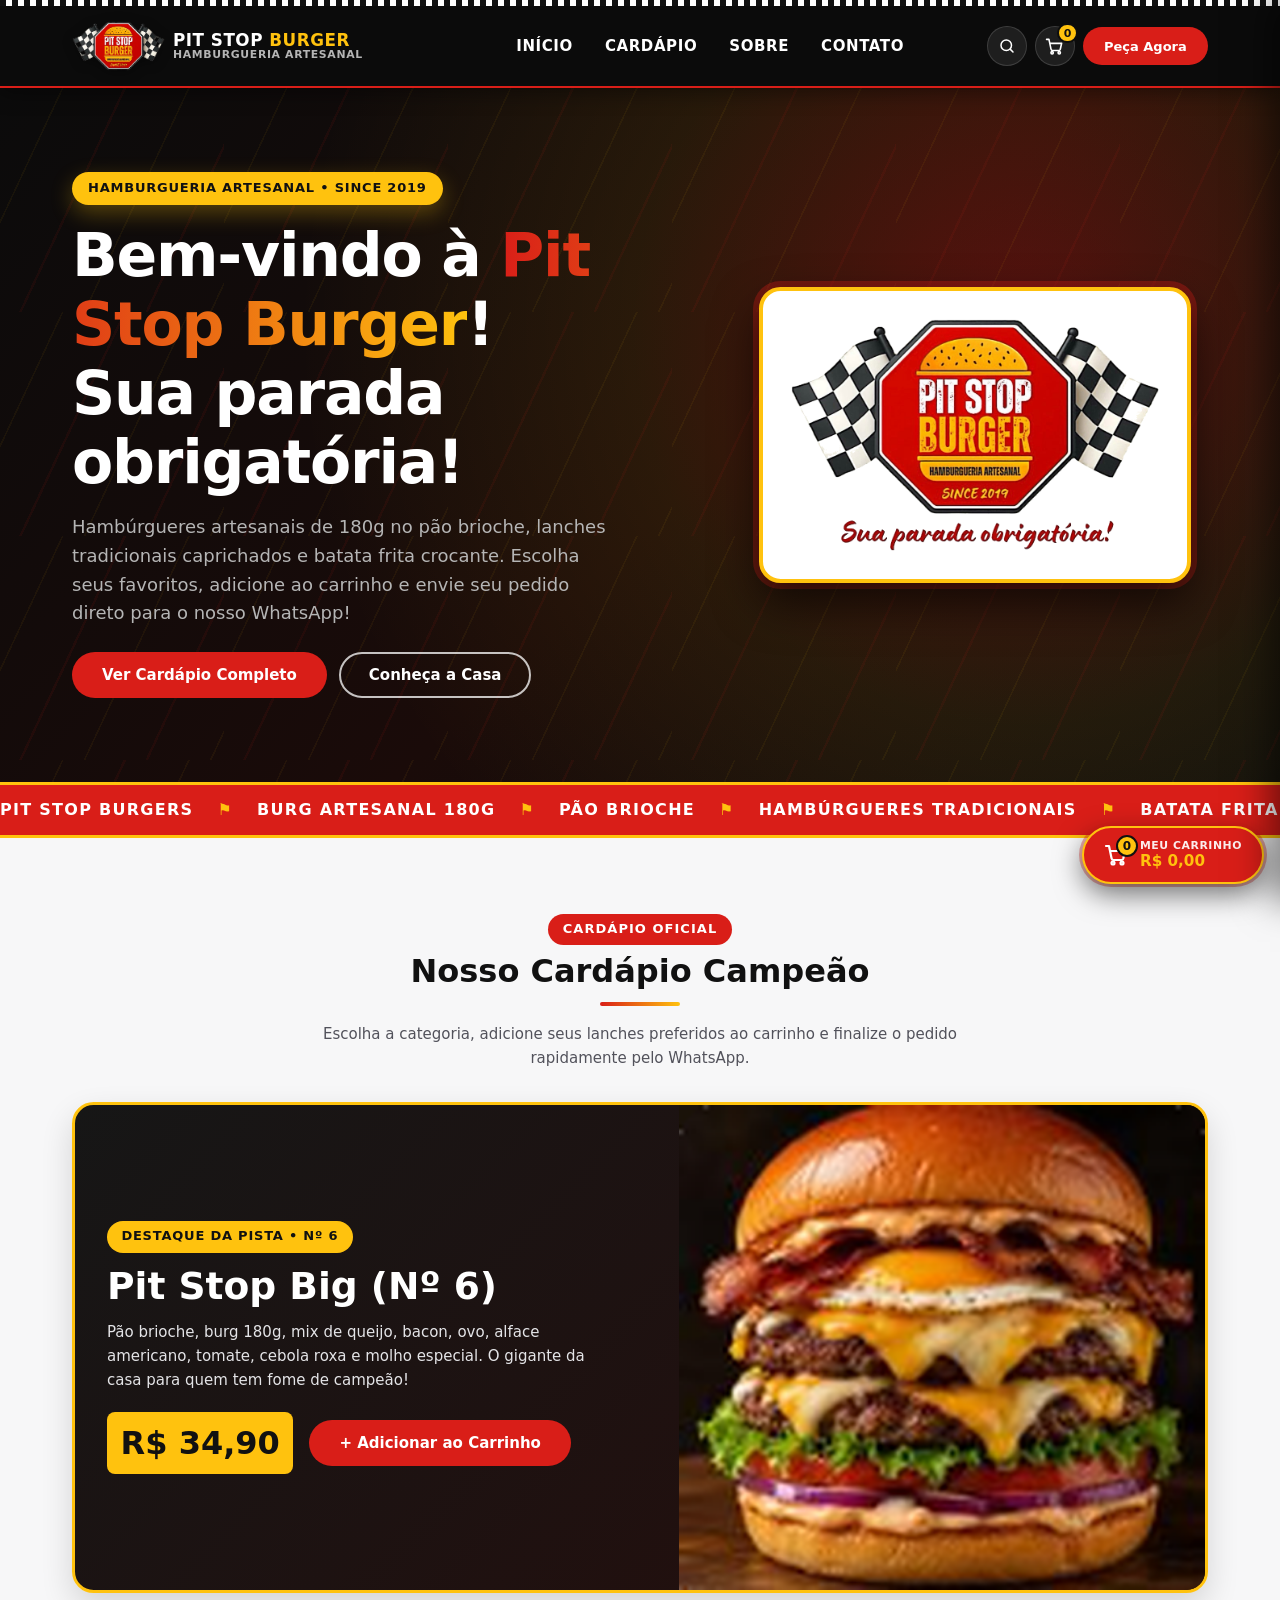
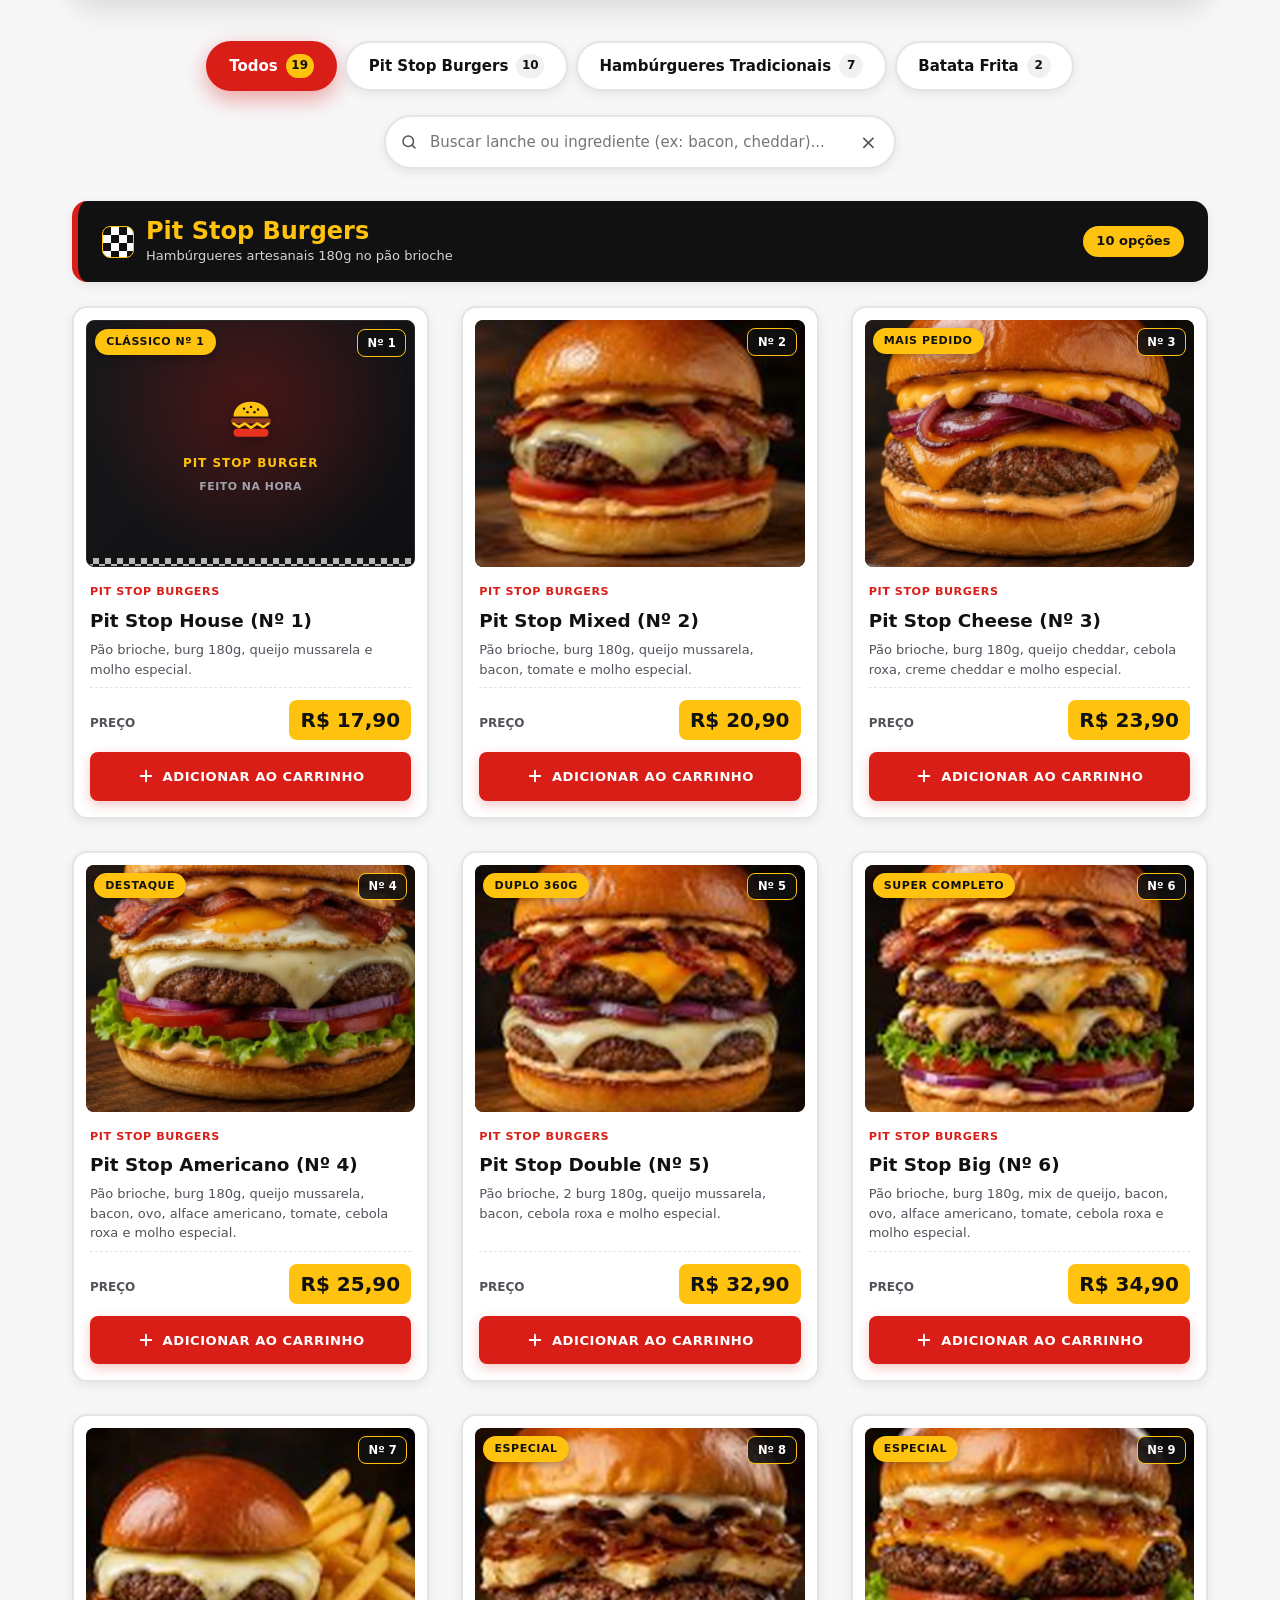
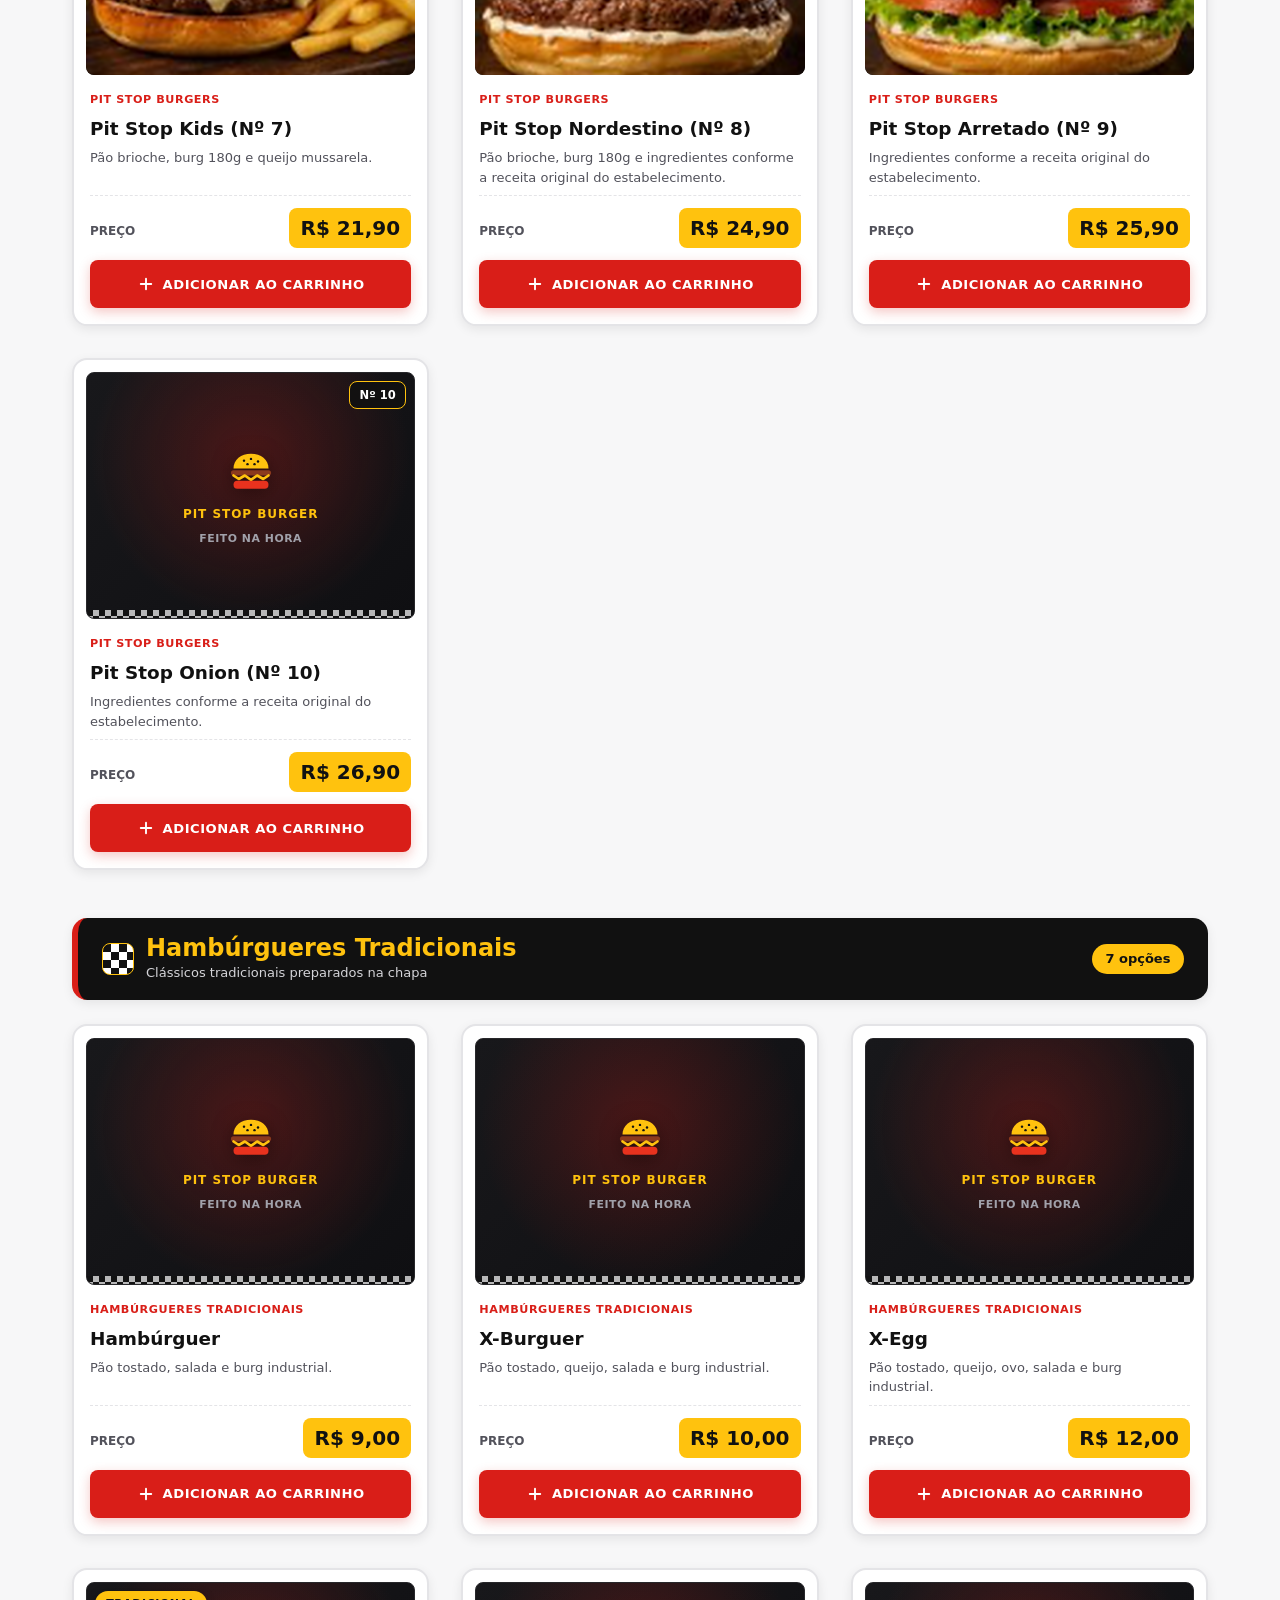
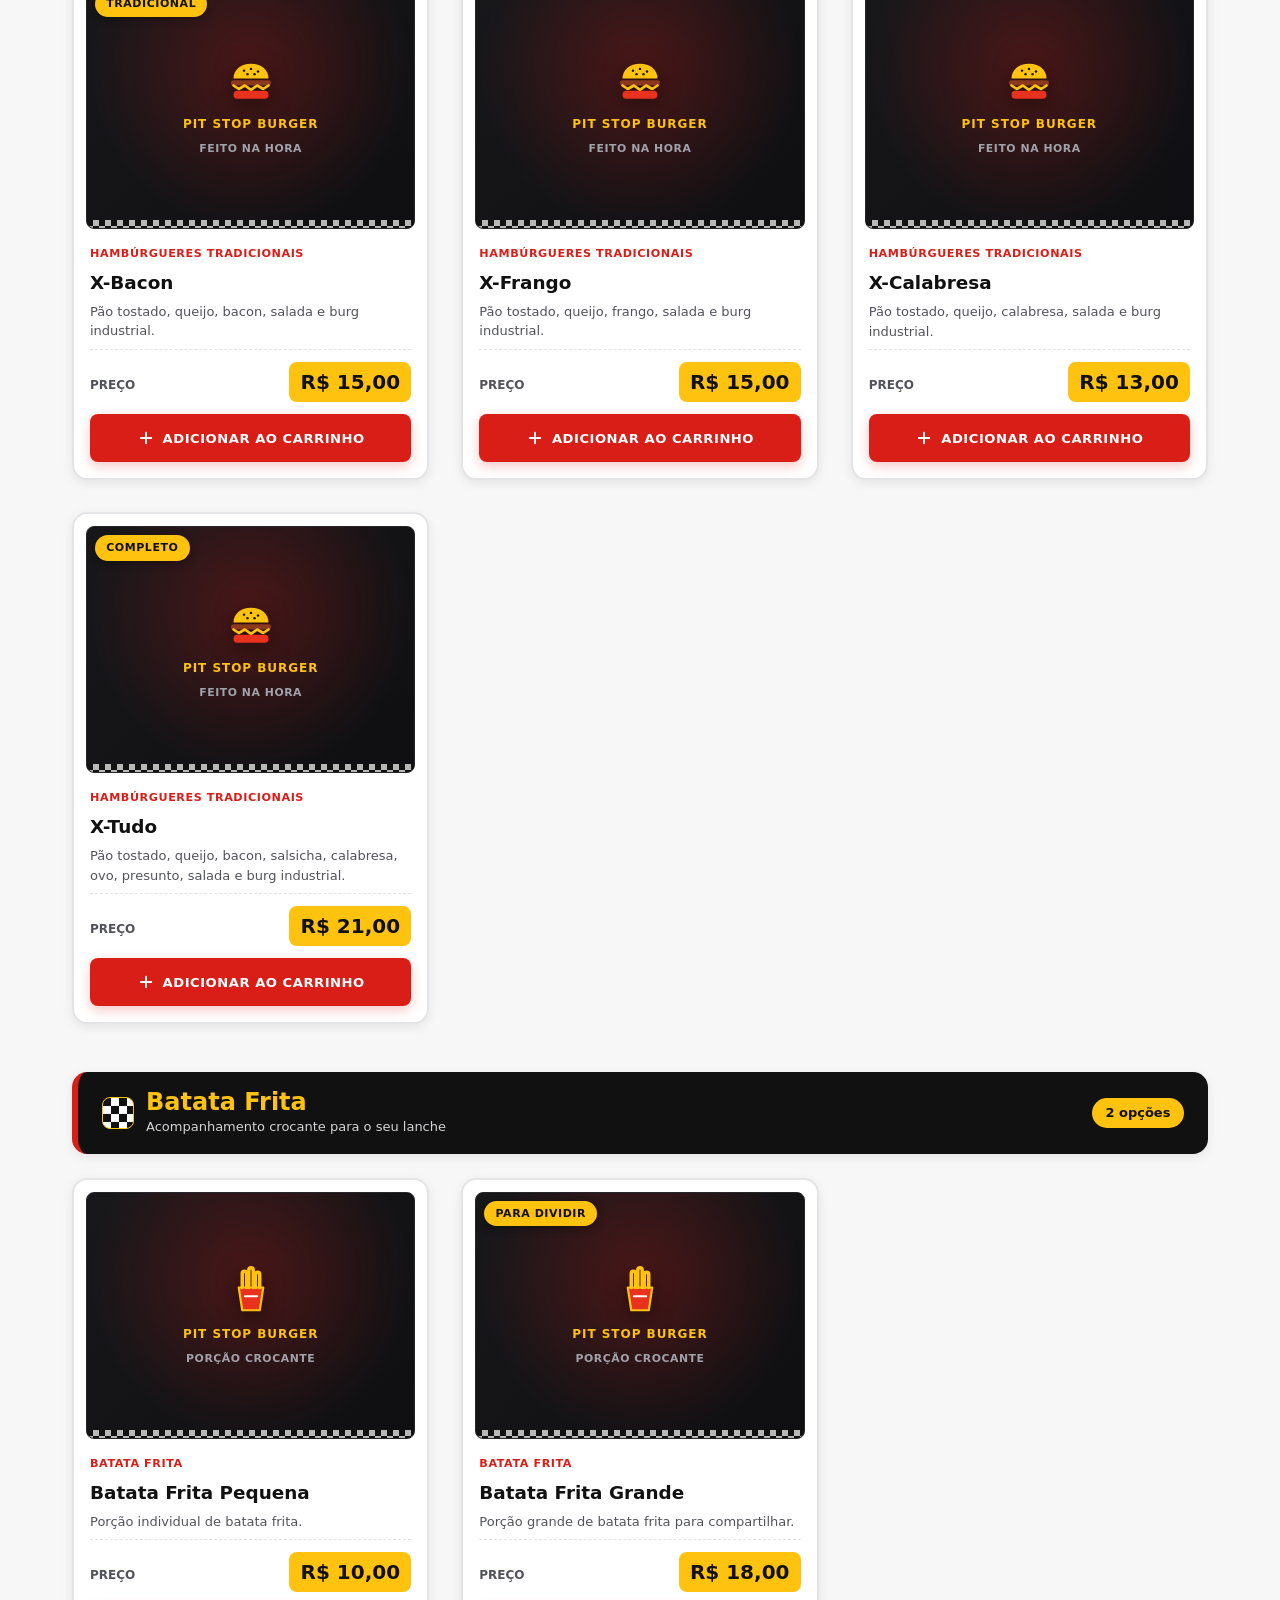
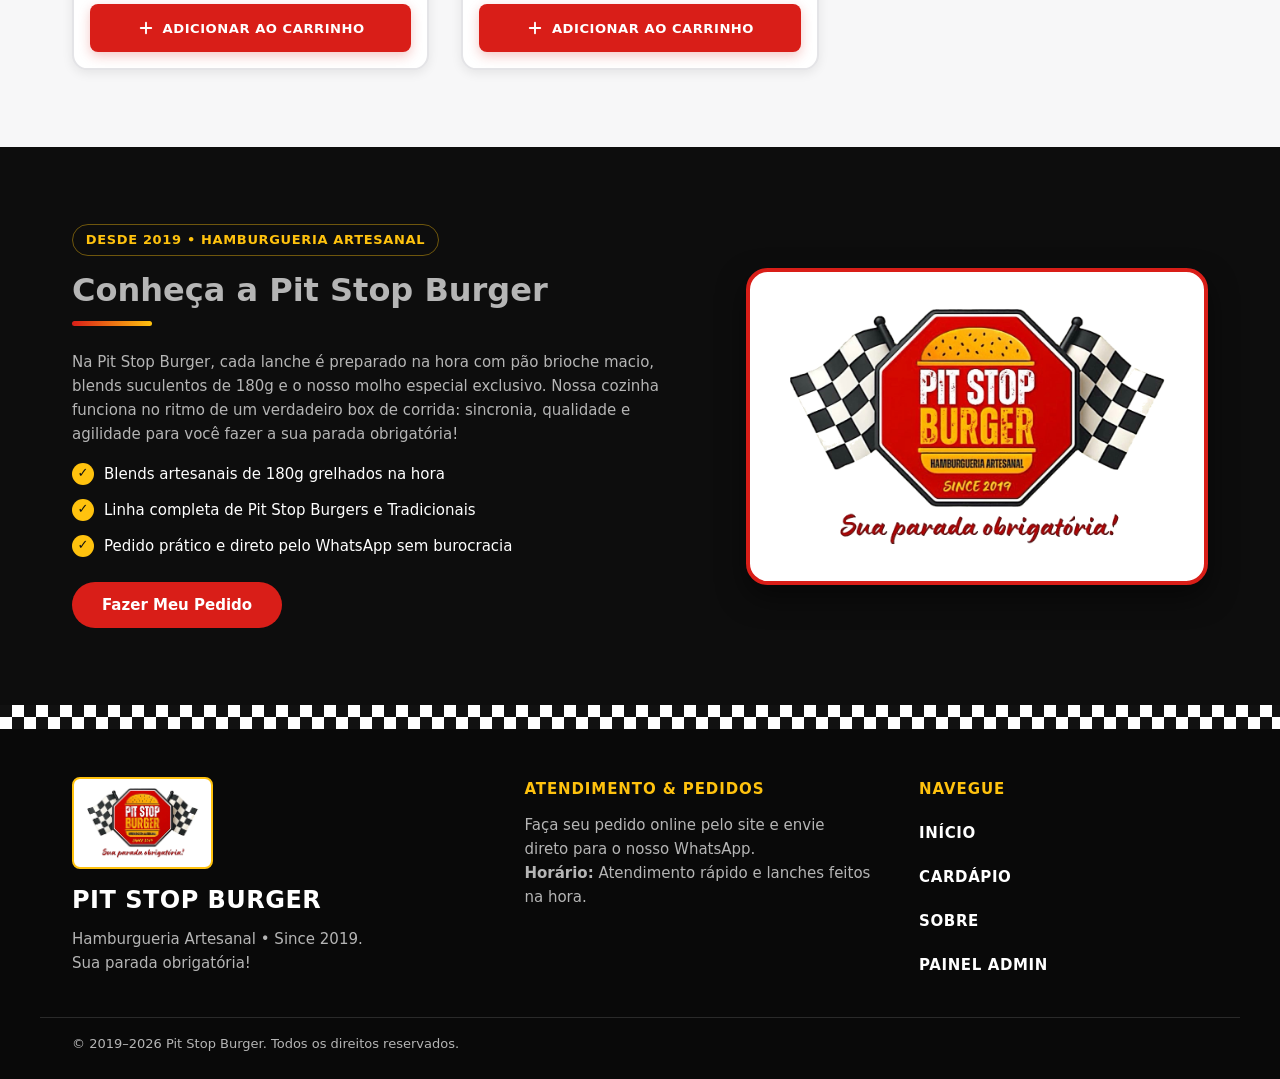
==== index.html @ e79ae1ec "version 0.1" ====
<!DOCTYPE html>
<html lang="pt-BR">
<head>
  <meta charset="UTF-8">
  <meta name="viewport" content="width=device-width, initial-scale=1.0">
  <meta name="description" content="Pit Stop Burger — Hamburgueria Artesanal desde 2019. Sua parada obrigatória! Confira nosso cardápio completo e faça seu pedido pelo WhatsApp.">
  <title>Pit Stop Burger | Cardápio Online &amp; Pedidos via WhatsApp</title>
  <link rel="icon" type="image/png" href="assets/logo-emblem.png">

  <!-- Ordem importa: variáveis → reset → estilos → responsivo -->
  <link rel="stylesheet" href="css/variables.css">
  <link rel="stylesheet" href="css/reset.css">
  <link rel="stylesheet" href="css/style.css">
  <link rel="stylesheet" href="css/responsive.css">
</head>
<body>

  <a class="skip-link" href="#conteudo">Pular para o conteúdo</a>

  <!-- ====================== HEADER ====================== -->
  <header class="header" id="topo">
    <div class="header__checker" aria-hidden="true"></div>
    <div class="container header__inner">

      <!-- Menu mobile (checkbox hack + suporte JS) -->
      <input type="checkbox" id="menu-toggle" class="header__toggle-input" aria-label="Abrir menu">
      <label for="menu-toggle" class="header__toggle" aria-hidden="true">
        <span></span><span></span><span></span>
      </label>

      <!-- Logo Oficial no Cabeçalho (Desktop + Mobile) -->
      <a href="#inicio" class="header__brand" aria-label="Pit Stop Burger — Ir para o início">
        <img
          src="assets/logo-emblem.png"
          alt="Logo Oficial Pit Stop Burger - Hamburgueria Artesanal Since 2019"
          class="header__logo"
          width="110"
          height="70"
        >
        <div class="header__brand-text">
          <span class="header__brand-title">PIT STOP <span>BURGER</span></span>
          <span class="header__brand-sub">Hamburgueria Artesanal</span>
        </div>
      </a>

      <nav class="nav" aria-label="Navegação principal">
        <ul class="nav__list">
          <li><a class="nav__link" href="#inicio">Início</a></li>
          <li><a class="nav__link" href="#cardapio">Cardápio</a></li>
          <li><a class="nav__link" href="#sobre">Sobre</a></li>
          <li><a class="nav__link" href="#contato">Contato</a></li>
        </ul>
      </nav>

      <div class="header__actions">
        <button class="icon-btn" id="header-search-btn" type="button" aria-label="Buscar no cardápio" title="Buscar lanche">
          <svg width="18" height="18" viewBox="0 0 24 24" fill="none" stroke="currentColor" stroke-width="2" stroke-linecap="round" aria-hidden="true">
            <circle cx="11" cy="11" r="7"/>
            <path d="m20 20-3.5-3.5"/>
          </svg>
        </button>

        <button class="icon-btn icon-btn--cart" id="header-cart-btn" type="button" aria-label="Abrir carrinho de compras" title="Abrir carrinho">
          <svg width="19" height="19" viewBox="0 0 24 24" fill="none" stroke="currentColor" stroke-width="2" stroke-linecap="round" stroke-linejoin="round" aria-hidden="true">
            <circle cx="9" cy="20" r="1.5"/>
            <circle cx="18" cy="20" r="1.5"/>
            <path d="M2 3h3l2.6 12.4a2 2 0 0 0 2 1.6h7.7a2 2 0 0 0 2-1.5L21 8H6"/>
          </svg>
          <span class="header__cart-badge" id="header-cart-count" hidden>0</span>
        </button>

        <a href="#cardapio" class="btn btn--primary btn--sm header__cta">Peça Agora</a>
      </div>
    </div>
  </header>

  <main id="conteudo">

    <!-- ====================== HERO ====================== -->
    <section class="hero" id="inicio" aria-labelledby="hero-title">
      <div class="container hero__grid">
        <div class="hero__inner">
          <p class="hero__tag">Hamburgueria Artesanal &bull; Since 2019</p>
          <h1 class="hero__title" id="hero-title">
            Bem-vindo à <span class="text-gradient">Pit Stop Burger</span>!<br>
            Sua parada obrigatória!
          </h1>
          <p class="hero__text">
            Hambúrgueres artesanais de 180g no pão brioche, lanches tradicionais caprichados e batata frita crocante. Escolha seus favoritos, adicione ao carrinho e envie seu pedido direto para o nosso WhatsApp!
          </p>
          <div class="hero__actions">
            <a href="#cardapio" class="btn btn--primary btn--pulse">Ver Cardápio Completo</a>
            <a href="#sobre" class="btn btn--outline">Conheça a Casa</a>
          </div>
        </div>

        <div class="hero__logo-showcase">
          <div class="hero__logo-card">
            <img
              src="assets/logo.png"
              alt="Pit Stop Burger — Hamburgueria Artesanal Since 2019 — Sua parada obrigatória!"
              class="hero__logo-img"
              width="460"
              height="295"
            >
          </div>
        </div>
      </div>
    </section>

    <!-- ====================== FAIXA ANIMADA (MARQUEE) ====================== -->
    <div class="marquee" aria-hidden="true">
      <div class="marquee__track">
        <ul class="marquee__list">
          <li>Pit Stop Burgers</li>
          <li>Burg Artesanal 180g</li>
          <li>Pão Brioche</li>
          <li>Hambúrgueres Tradicionais</li>
          <li>Batata Frita Crocante</li>
          <li>Sua Parada Obrigatória</li>
        </ul>
        <ul class="marquee__list">
          <li>Pit Stop Burgers</li>
          <li>Burg Artesanal 180g</li>
          <li>Pão Brioche</li>
          <li>Hambúrgueres Tradicionais</li>
          <li>Batata Frita Crocante</li>
          <li>Sua Parada Obrigatória</li>
        </ul>
      </div>
    </div>

    <!-- ====================== CARDÁPIO (foco principal) ====================== -->
    <section class="section menu" id="cardapio" aria-labelledby="menu-title">
      <div class="container">
        <div class="menu__top-header">
          <span class="menu__eyebrow">Cardápio Oficial</span>
          <h2 class="section__title reveal" id="menu-title">Nosso Cardápio Campeão</h2>
          <p class="section__subtitle reveal">
            Escolha a categoria, adicione seus lanches preferidos ao carrinho e finalize o pedido rapidamente pelo WhatsApp.
          </p>
        </div>

        <!-- Destaque da casa -->
        <article class="featured reveal">
          <div class="featured__content">
            <span class="featured__tag">Destaque da Pista &bull; Nº 6</span>
            <h3 class="featured__title">Pit Stop Big (Nº 6)</h3>
            <p class="featured__text">
              Pão brioche, burg 180g, mix de queijo, bacon, ovo, alface americano, tomate, cebola roxa e molho especial. O gigante da casa para quem tem fome de campeão!
            </p>
            <div class="featured__footer">
              <span class="featured__price">R$ 34,90</span>
              <button
                type="button"
                class="btn btn--primary"
                data-action="add-to-cart"
                data-id="6"
              >
                + Adicionar ao Carrinho
              </button>
            </div>
          </div>
          <div class="featured__media">
            <img
              src="assets/pit-stop-big.png"
              alt="Pit Stop Big (Nº 6) com burg 180g, mix de queijos, bacon, ovo e salada no pão brioche"
              width="520"
              height="380"
              loading="lazy"
            >
          </div>
        </article>

        <!-- Barra de controles: Abas de Categorias + Busca -->
        <div class="menu__controls">
          <div class="menu__tabs" role="tablist" aria-label="Categorias do cardápio">
            <button
              type="button"
              class="menu__tab-btn menu__tab-btn--active"
              role="tab"
              aria-selected="true"
              data-category="todos"
            >
              Todos <span class="menu__tab-badge">19</span>
            </button>
            <button
              type="button"
              class="menu__tab-btn"
              role="tab"
              aria-selected="false"
              data-category="pit-stop-burgers"
            >
              Pit Stop Burgers <span class="menu__tab-badge">10</span>
            </button>
            <button
              type="button"
              class="menu__tab-btn"
              role="tab"
              aria-selected="false"
              data-category="hamburgueres-tradicionais"
            >
              Hambúrgueres Tradicionais <span class="menu__tab-badge">7</span>
            </button>
            <button
              type="button"
              class="menu__tab-btn"
              role="tab"
              aria-selected="false"
              data-category="batata-frita"
            >
              Batata Frita <span class="menu__tab-badge">2</span>
            </button>
          </div>

          <div class="menu__search-wrap" id="menu-search-wrap">
            <label for="menu-search-input" class="sr-only">Buscar produto no cardápio</label>
            <svg class="menu__search-icon" width="18" height="18" viewBox="0 0 24 24" fill="none" stroke="currentColor" stroke-width="2" stroke-linecap="round" aria-hidden="true">
              <circle cx="11" cy="11" r="7"/>
              <path d="m20 20-3.5-3.5"/>
            </svg>
            <input
              type="search"
              id="menu-search-input"
              class="menu__search-input"
              placeholder="Buscar lanche ou ingrediente (ex: bacon, cheddar)..."
              autocomplete="off"
            >
            <button
              type="button"
              id="menu-search-clear"
              class="menu__search-clear"
              aria-label="Limpar busca"
              hidden
            >&times;</button>
          </div>
        </div>

        <!-- Container dinâmico renderizado por js/carrinho.js a partir de js/produtos.js -->
        <div class="menu__grid" id="menu-grid" aria-live="polite"></div>
      </div>
    </section>

    <!-- ====================== SOBRE (apresentação) ====================== -->
    <section class="section about" id="sobre" aria-labelledby="about-title">
      <div class="container about__grid">

        <article class="about__content reveal reveal--left">
          <span class="about__tag">Desde 2019 &bull; Hamburgueria Artesanal</span>
          <h2 class="section__title section__title--left" id="about-title">Conheça a Pit Stop Burger</h2>
          <p>
            Na <strong>Pit Stop Burger</strong>, cada lanche é preparado na hora com pão brioche macio, blends suculentos de 180g e o nosso molho especial exclusivo. Nossa cozinha funciona no ritmo de um verdadeiro box de corrida: sincronia, qualidade e agilidade para você fazer a sua parada obrigatória!
          </p>
          <ul class="about__list">
            <li>Blends artesanais de 180g grelhados na hora</li>
            <li>Linha completa de Pit Stop Burgers e Tradicionais</li>
            <li>Pedido prático e direto pelo WhatsApp sem burocracia</li>
          </ul>
          <a href="#cardapio" class="btn btn--primary">Fazer Meu Pedido</a>
        </article>

        <figure class="about__media reveal reveal--right">
          <img
            src="assets/logo.png"
            alt="Logo Oficial Pit Stop Burger — Sua parada obrigatória!"
            width="600"
            height="400"
            loading="lazy"
            class="about__logo-showcase"
          >
        </figure>

      </div>
    </section>

  </main>

  <!-- ====================== FAIXA QUADRICULADA ====================== -->
  <div class="checker" aria-hidden="true"></div>

  <!-- ====================== FOOTER / CONTATO ====================== -->
  <footer class="footer" id="contato">
    <div class="container footer__inner">

      <div class="footer__col footer__col--brand">
        <a href="#inicio" class="footer__logo-link" aria-label="Pit Stop Burger — Voltar ao topo">
          <img
            src="assets/logo.png"
            alt="Logo Pit Stop Burger"
            class="footer__logo"
            width="180"
            height="115"
            loading="lazy"
          >
        </a>
        <p class="footer__brand">Pit Stop Burger</p>
        <p class="footer__text">Hamburgueria Artesanal &bull; Since 2019.<br>Sua parada obrigatória!</p>
      </div>

      <div class="footer__col">
        <h2 class="footer__title">Atendimento &amp; Pedidos</h2>
        <address class="footer__address">
          <p>Faça seu pedido online pelo site e envie direto para o nosso WhatsApp.</p>
          <p>Atendimento rápido e lanches feitos na hora.</p>
        </address>
      </div>

      <div class="footer__col">
        <h2 class="footer__title">Navegue</h2>
        <ul class="footer__links">
          <li><a class="nav__link" href="#inicio">Início</a></li>
          <li><a class="nav__link" href="#cardapio">Cardápio</a></li>
          <li><a class="nav__link" href="#sobre">Sobre</a></li>
          <li><a class="nav__link" href="admin/index.html">Painel Admin</a></li>
        </ul>
      </div>

    </div>
    <p class="footer__copy container">&copy; 2019–2026 Pit Stop Burger. Todos os direitos reservados.</p>
  </footer>

  <!-- ====================== BOTÃO FLUTUANTE DO CARRINHO ====================== -->
  <button
    type="button"
    id="floating-cart-btn"
    class="floating-cart"
    aria-label="Abrir carrinho de compras"
  >
    <span class="floating-cart__icon-wrap">
      <svg width="24" height="24" viewBox="0 0 24 24" fill="none" stroke="currentColor" stroke-width="2.2" stroke-linecap="round" stroke-linejoin="round" aria-hidden="true">
        <circle cx="9" cy="20" r="1.5"/>
        <circle cx="18" cy="20" r="1.5"/>
        <path d="M2 3h3l2.6 12.4a2 2 0 0 0 2 1.6h7.7a2 2 0 0 0 2-1.5L21 8H6"/>
      </svg>
      <span class="floating-cart__badge" id="floating-cart-count">0</span>
    </span>
    <span class="floating-cart__info">
      <span class="floating-cart__label">Meu Carrinho</span>
      <strong class="floating-cart__total" id="floating-cart-total">R$ 0,00</strong>
    </span>
  </button>

  <!-- ====================== PAINEL LATERAL / MODAL DO CARRINHO ====================== -->
  <div class="cart-overlay" id="cart-overlay" aria-hidden="true"></div>

  <aside
    class="cart-drawer"
    id="cart-drawer"
    role="dialog"
    aria-modal="true"
    aria-labelledby="cart-drawer-title"
    aria-hidden="true"
  >
    <div class="cart-drawer__checker" aria-hidden="true"></div>

    <header class="cart-drawer__header">
      <div class="cart-drawer__brand">
        <img
          src="assets/logo-emblem.png"
          alt=""
          class="cart-drawer__logo"
          width="48"
          height="32"
        >
        <div>
          <h2 class="cart-drawer__title" id="cart-drawer-title">CARRINHO DE COMPRAS</h2>
          <p class="cart-drawer__subtitle">Pit Stop Burger</p>
        </div>
      </div>

      <button
        type="button"
        class="cart-drawer__close"
        id="cart-close-btn"
        aria-label="Fechar carrinho"
      >
        &times;
      </button>
    </header>

    <div class="cart-drawer__body">
      <!-- Estado Vazio -->
      <div class="cart-empty" id="cart-empty-state">
        <div class="cart-empty__icon" aria-hidden="true">🍔</div>
        <h3 class="cart-empty__title">Seu carrinho está vazio</h3>
        <p class="cart-empty__text">
          Você ainda não adicionou nenhum lanche. Escolha suas opções favoritas no cardápio para montar seu pedido!
        </p>
        <button type="button" class="btn btn--primary" id="btn-empty-ver-cardapio">
          Explorar Cardápio
        </button>
      </div>

      <!-- Lista de Produtos no Carrinho -->
      <ul class="cart-items" id="cart-items-list" aria-live="polite"></ul>

      <!-- Dados adicionais para envio no WhatsApp -->
      <div class="cart-checkout-details" id="cart-checkout-details" hidden>
        <div class="cart-form">
          <h3 class="cart-form__heading">Dados para o Pedido</h3>

          <div class="cart-form__field">
            <label for="cliente-nome" class="cart-form__label">Seu Nome <span>*</span></label>
            <input
              type="text"
              id="cliente-nome"
              class="cart-form__input"
              placeholder="Ex.: João Silva"
              maxlength="80"
              required
            >
          </div>

          <div class="cart-form__field">
            <label for="pedido-observacoes" class="cart-form__label">Observações do Pedido <small>(opcional)</small></label>
            <textarea
              id="pedido-observacoes"
              class="cart-form__textarea"
              rows="2"
              placeholder="Ex.: Sem cebola no Pit Stop House, maionese à parte, troco para R$ 50..."
              maxlength="300"
            ></textarea>
          </div>

          <p class="cart-form__error" id="cart-form-error" role="alert" hidden></p>
        </div>
      </div>
    </div>

    <footer class="cart-drawer__footer">
      <div class="cart-summary">
        <div class="cart-summary__row">
          <span class="cart-summary__label">Total do Pedido:</span>
          <strong class="cart-summary__total" id="cart-total-value">R$ 0,00</strong>
        </div>
        <button
          type="button"
          class="cart-summary__clear"
          id="btn-limpar-carrinho"
          hidden
        >
          Limpar todo o carrinho
        </button>
      </div>

      <div class="cart-drawer__actions">
        <button
          type="button"
          class="btn btn--outline cart-drawer__btn-continue"
          id="btn-continuar-comprando"
        >
          CONTINUAR COMPRANDO
        </button>

        <button
          type="button"
          class="btn btn--whatsapp cart-drawer__btn-checkout"
          id="btn-finalizar-pedido"
          disabled
        >
          <svg width="20" height="20" viewBox="0 0 24 24" fill="currentColor" aria-hidden="true">
            <path d="M12.031 2c-5.516 0-9.969 4.453-9.969 9.969 0 1.766.469 3.484 1.359 5.016L2 22l5.156-1.359c1.484.813 3.172 1.25 4.875 1.25 5.516 0 9.969-4.453 9.969-9.969S17.547 2 12.031 2zm5.813 14.125c-.25.703-1.453 1.344-2 1.422-.516.078-1.172.109-1.906-.125-.453-.141-1.031-.328-1.766-.641-3.109-1.344-5.141-4.469-5.297-4.672-.156-.203-1.266-1.688-1.266-3.219s.797-2.281 1.078-2.594c.281-.313.625-.391.828-.391.203 0 .406.016.594.016.188 0 .438-.078.688.516.25.609.859 2.094.938 2.25.078.156.125.344.031.547-.094.203-.141.328-.297.5-.156.172-.313.391-.453.516-.141.141-.297.297-.125.594.172.297.766 1.266 1.641 2.047 1.125 1 2.078 1.313 2.375 1.469.297.156.469.125.641-.078.172-.203.75-.875.953-1.172.203-.297.406-.25.688-.141.281.109 1.766.828 2.063.984.297.156.5.234.578.359.078.125.078.734-.172 1.438z"/>
          </svg>
          <span>FINALIZAR PEDIDO</span>
        </button>
      </div>
    </footer>
  </aside>

  <!-- ====================== NOTIFICAÇÃO (TOAST) ====================== -->
  <div class="toast" id="toast-notification" role="status" aria-live="polite">
    <span class="toast__icon" aria-hidden="true">✓</span>
    <span class="toast__text" id="toast-message">Produto adicionado ao carrinho!</span>
  </div>

  <!-- Scripts do sistema (Sem banco de dados, 100% client-side com localStorage) -->
  <script src="js/produtos.js"></script>
  <script src="js/carrinho.js"></script>
  <script src="js/whatsapp.js"></script>
</body>
</html>
---- css/variables.css ----
/* ==========================================================================
   VARIABLES.CSS — Design tokens (cores, fontes, espaçamentos, sombras)
   Tema: Pit Stop Burger (vermelho + amarelo + preto + branco, estilo corrida)
   ========================================================================== */

/* ---------- INÍCIO: TOKENS GLOBAIS ---------- */
:root {
  /* Cores da Identidade Pit Stop Burger */
  --primary-color: #d91e18;        /* Vermelho oficial Pit Stop Burger */
  --primary-hover: #f2261e;        /* Vermelho vibrante no hover */
  --primary-dark: #a6140f;         /* Vermelho escuro para detalhes */
  --primary-contrast: #ffffff;     /* Texto branco sobre botões vermelhos */
  --accent-color: #ffc20e;         /* Amarelo oficial do hambúrguer na logo */
  --accent-hover: #ffd147;         /* Amarelo claro no hover */
  --whatsapp-color: #1fa855;       /* Verde para ação de WhatsApp */
  --whatsapp-hover: #25c263;

  /* Fundos e Superfícies (contraste equilibrado Preto + Branco) */
  --bg-color: #0d0d0d;             /* Preto profundo (Hero, Header, Footer) */
  --bg-alt-color: #f7f7f8;         /* Branco suave para área de conteúdo do cardápio */
  --surface-color: #ffffff;        /* Fundo branco limpo nos cards */
  --surface-hover: #ffffff;        /* Card no hover */
  --surface-dark: #161616;         /* Superfície escura para áreas de destaque */
  --border-color: #e4e4e7;         /* Bordas sutis em áreas claras */
  --border-dark: #2a2a2a;          /* Bordas em áreas escuras */

  /* Textos */
  --text-color: #ffffff;           /* Texto sobre fundos escuros */
  --text-dark: #111111;            /* Texto preto sobre fundos brancos */
  --text-muted: #b5b5b5;           /* Texto secundário em fundo escuro */
  --text-dark-muted: #52525b;      /* Texto secundário em fundo branco */

  /* Bandeira Quadriculada */
  --flag-light: #ffffff;           /* Quadrados brancos da bandeira */
  --flag-dark: #111111;            /* Quadrados pretos da bandeira */

  /* Tipografia */
  --font-primary: "Inter", "Segoe UI", system-ui, -apple-system, Roboto, Arial, sans-serif;
  --fs-xs: 0.8125rem;
  --fs-sm: 0.9375rem;
  --fs-base: 1rem;
  --fs-md: 1.125rem;
  --fs-lg: 1.5rem;
  --fs-xl: 2rem;
  --fs-2xl: 2.75rem;
  --fs-hero: clamp(2.15rem, 5vw + 0.5rem, 3.75rem);
  --fw-regular: 400;
  --fw-medium: 500;
  --fw-semibold: 600;
  --fw-bold: 700;
  --fw-black: 800;
  --lh-base: 1.6;
  --lh-tight: 1.15;

  /* Espaçamentos */
  --space-1: 0.25rem;
  --space-2: 0.5rem;
  --space-3: 0.75rem;
  --space-4: 1rem;
  --space-5: 1.5rem;
  --space-6: 2rem;
  --space-7: 3rem;
  --space-8: 4rem;
  --space-9: 6rem;
  --section-padding: clamp(3rem, 6vw, 5.5rem);

  /* Layout */
  --container-width: 75rem;        /* 1200px */
  --header-height: 5rem;

  /* Bordas */
  --radius-sm: 0.5rem;
  --radius-md: 0.95rem;
  --radius-lg: 1.35rem;
  --radius-pill: 62.5rem;

  /* Sombras */
  --shadow-sm: 0 0.2rem 0.65rem rgba(0, 0, 0, 0.08);
  --shadow-md: 0 0.85rem 2rem rgba(0, 0, 0, 0.14);
  --shadow-dark: 0 0.75rem 1.75rem rgba(0, 0, 0, 0.5);
  --shadow-primary: 0 0.5rem 1.4rem rgba(217, 30, 24, 0.4);
  --shadow-accent: 0 0.5rem 1.4rem rgba(255, 194, 14, 0.3);

  /* Transições e animações */
  --transition: 0.28s ease;
  --ease-out: cubic-bezier(0.2, 0.8, 0.2, 1);
}
/* ---------- FIM: TOKENS GLOBAIS ---------- */
---- css/style.css ----
/* ==========================================================================
   STYLE.CSS — Estilos principais, layout (Flexbox + CSS Grid), Cards e Carrinho
   Abordagem mobile-first: estilos base = celular; ajustes em responsive.css
   Identidade: Pit Stop Burger (Vermelho, Amarelo, Preto, Branco e Quadriculado)
   ========================================================================== */

/* ---------- INÍCIO: BASE GLOBAL ---------- */
body {
  font-family: var(--font-primary);
  font-size: var(--fs-base);
  line-height: var(--lh-base);
  color: var(--text-color);
  background-color: var(--bg-color);
  overflow-x: hidden;
}

main { overflow-x: clip; }

.container {
  width: 100%;
  max-width: var(--container-width);
  margin-inline: auto;
  padding-inline: var(--space-4);
}

.sr-only {
  position: absolute;
  width: 1px;
  height: 1px;
  padding: 0;
  margin: -1px;
  overflow: hidden;
  clip: rect(0, 0, 0, 0);
  white-space: nowrap;
  border: 0;
}

.skip-link {
  position: absolute;
  left: var(--space-4);
  top: -4rem;
  z-index: 500;
  padding: var(--space-2) var(--space-4);
  background: var(--primary-color);
  color: var(--primary-contrast);
  border-radius: var(--radius-sm);
  transition: top var(--transition);
}
.skip-link:focus { top: var(--space-2); }

:focus-visible {
  outline: 2px solid var(--accent-color);
  outline-offset: 3px;
}

.text-gradient {
  background: linear-gradient(90deg, var(--primary-color), var(--accent-color), var(--primary-color));
  background-size: 200% 100%;
  -webkit-background-clip: text;
  background-clip: text;
  -webkit-text-fill-color: transparent;
  color: transparent;
  animation: gradient-flow 4s linear infinite;
}
/* ---------- FIM: BASE GLOBAL ---------- */


/* ---------- INÍCIO: COMPONENTES — BOTÕES ---------- */
.btn {
  position: relative;
  display: inline-flex;
  align-items: center;
  justify-content: center;
  gap: var(--space-2);
  padding: 0.85rem 1.75rem;
  overflow: hidden;
  font-size: var(--fs-sm);
  font-weight: var(--fw-bold);
  line-height: 1;
  border: 2px solid transparent;
  border-radius: var(--radius-pill);
  cursor: pointer;
  transition: background-color var(--transition), color var(--transition),
              border-color var(--transition), transform var(--transition),
              box-shadow var(--transition);
}
.btn::after {
  content: "";
  position: absolute;
  inset: 0 auto 0 -80%;
  width: 50%;
  background: linear-gradient(100deg, transparent, rgba(255, 255, 255, 0.35), transparent);
  transform: skewX(-20deg);
  transition: left 0.6s var(--ease-out);
}
.btn:hover::after { left: 130%; }
.btn:hover { transform: translateY(-2px); }
.btn:active { transform: translateY(0) scale(0.98); }
.btn:disabled {
  opacity: 0.55;
  cursor: not-allowed;
  transform: none;
}

.btn--primary {
  background-color: var(--primary-color);
  color: var(--primary-contrast);
}
.btn--primary:hover:not(:disabled) {
  background-color: var(--primary-hover);
  box-shadow: var(--shadow-primary);
}

.btn--outline {
  background-color: transparent;
  color: var(--text-color);
  border-color: rgba(255, 255, 255, 0.75);
}
.btn--outline:hover:not(:disabled) {
  background-color: var(--accent-color);
  border-color: var(--accent-color);
  color: #111;
  box-shadow: var(--shadow-accent);
}

.btn--whatsapp {
  background-color: var(--primary-color);
  color: var(--primary-contrast);
  border-color: var(--primary-color);
}
.btn--whatsapp:hover:not(:disabled) {
  background-color: var(--primary-hover);
  box-shadow: var(--shadow-primary);
}

.btn--sm {
  padding: 0.65rem 1.2rem;
  font-size: var(--fs-xs);
}

.btn--pulse { animation: glow-pulse 2.4s ease-in-out infinite; }
.btn--pulse:hover { animation-play-state: paused; }

.icon-btn {
  position: relative;
  display: inline-grid;
  place-items: center;
  width: 2.5rem;
  height: 2.5rem;
  border-radius: 50%;
  color: var(--text-color);
  background-color: rgba(255, 255, 255, 0.08);
  border: 1px solid rgba(255, 255, 255, 0.14);
  transition: background-color var(--transition), color var(--transition),
              border-color var(--transition), transform var(--transition);
}
.icon-btn:hover {
  background-color: var(--primary-color);
  border-color: var(--primary-color);
  color: var(--primary-contrast);
  transform: translateY(-2px);
}

.header__cart-badge {
  position: absolute;
  top: -4px;
  right: -4px;
  min-width: 1.25rem;
  height: 1.25rem;
  padding-inline: 0.28rem;
  display: inline-grid;
  place-items: center;
  font-size: 0.6875rem;
  font-weight: var(--fw-black);
  color: #111;
  background-color: var(--accent-color);
  border: 2px solid #0d0d0d;
  border-radius: var(--radius-pill);
}

.link {
  color: var(--accent-color);
  font-weight: var(--fw-semibold);
  transition: color var(--transition);
}
.link:hover { color: var(--primary-hover); text-decoration: underline; }
/* ---------- FIM: COMPONENTES — BOTÕES ---------- */


/* ---------- INÍCIO: SEÇÕES (títulos genéricos) ---------- */
.section {
  padding-block: var(--section-padding);
}

.section__title {
  margin-bottom: var(--space-4);
  font-size: clamp(1.65rem, 3.2vw + 0.5rem, var(--fs-xl));
  font-weight: var(--fw-black);
  line-height: var(--lh-tight);
  text-align: center;
}
.section__title::after {
  content: "";
  display: block;
  width: 5rem;
  height: 0.3rem;
  margin: var(--space-3) auto 0;
  border-radius: var(--radius-pill);
  background: linear-gradient(90deg, var(--primary-color), var(--accent-color), var(--primary-color));
  background-size: 200% 100%;
  animation: gradient-flow 3s linear infinite;
}

.section__subtitle {
  max-width: 42rem;
  margin: 0 auto var(--space-6);
  font-size: var(--fs-sm);
  color: var(--text-muted);
  text-align: center;
}
/* ---------- FIM: SEÇÕES ---------- */


/* ---------- INÍCIO: HEADER COM LOGO OFICIAL ---------- */
.header {
  position: sticky;
  top: 0;
  inset-inline: 0;
  z-index: 200;
  background-color: rgba(12, 12, 12, 0.94);
  backdrop-filter: blur(12px);
  border-bottom: 2px solid var(--primary-color);
  box-shadow: 0 4px 20px rgba(0, 0, 0, 0.45);
}

/* Detalhe quadriculado sutil no topo do cabeçalho */
.header__checker {
  height: 6px;
  background: repeating-conic-gradient(var(--flag-light) 0 25%, var(--flag-dark) 0 50%) 0 0 / 12px 12px;
}

.header__inner {
  position: relative;
  display: flex;
  align-items: center;
  justify-content: space-between;
  min-height: var(--header-height);
  gap: var(--space-3);
}

/* Botão menu hambúrguer (mobile) */
.header__toggle-input {
  position: absolute;
  opacity: 0;
  pointer-events: none;
}
.header__toggle {
  display: flex;
  flex-direction: column;
  justify-content: center;
  gap: 5px;
  width: 2.25rem;
  height: 2.25rem;
  cursor: pointer;
  flex-shrink: 0;
}
.header__toggle span {
  display: block;
  height: 2.5px;
  width: 1.5rem;
  background-color: var(--text-color);
  border-radius: 2px;
  transition: transform var(--transition), opacity var(--transition);
}
.header__toggle-input:checked + .header__toggle span:nth-child(1) { transform: translateY(7.5px) rotate(45deg); }
.header__toggle-input:checked + .header__toggle span:nth-child(2) { opacity: 0; }
.header__toggle-input:checked + .header__toggle span:nth-child(3) { transform: translateY(-7.5px) rotate(-45deg); }

/* Marca e Logo Oficial */
.header__brand {
  display: flex;
  align-items: center;
  gap: var(--space-2);
  margin-right: auto;
}
.header__logo {
  height: 3.15rem;
  width: auto;
  object-fit: contain;
  filter: drop-shadow(0 2px 6px rgba(0, 0, 0, 0.4));
  transition: transform var(--transition);
}
.header__brand:hover .header__logo {
  transform: scale(1.06);
}
.header__brand-text {
  display: flex;
  flex-direction: column;
  line-height: 1.1;
}
.header__brand-title {
  font-size: 1.05rem;
  font-weight: var(--fw-black);
  letter-spacing: 0.03em;
  color: #ffffff;
}
.header__brand-title span {
  color: var(--accent-color);
}
.header__brand-sub {
  font-size: 0.68rem;
  font-weight: var(--fw-semibold);
  text-transform: uppercase;
  letter-spacing: 0.06em;
  color: var(--text-muted);
}

/* Navegação Mobile */
.nav {
  position: absolute;
  top: 100%;
  left: 0;
  right: 0;
  display: none;
  padding: var(--space-4);
  background-color: #141414;
  border-bottom: 2px solid var(--accent-color);
  box-shadow: var(--shadow-dark);
}
.header__toggle-input:checked ~ .nav {
  display: block;
  animation: fade-down 0.3s var(--ease-out) both;
}

.nav__list {
  display: flex;
  flex-direction: column;
  gap: var(--space-2);
}

.nav__link {
  position: relative;
  display: inline-block;
  padding: var(--space-2) 0;
  font-size: var(--fs-sm);
  font-weight: var(--fw-bold);
  text-transform: uppercase;
  letter-spacing: 0.04em;
  color: var(--text-color);
  transition: color var(--transition);
}
.nav__link::after {
  content: "";
  position: absolute;
  left: 0;
  bottom: 0.15rem;
  width: 100%;
  height: 2px;
  background: var(--accent-color);
  transform: scaleX(0);
  transform-origin: right;
  transition: transform 0.35s var(--ease-out);
}
.nav__link:hover { color: var(--accent-color); }
.nav__link:hover::after { transform: scaleX(1); transform-origin: left; }

.header__actions {
  display: flex;
  align-items: center;
  gap: var(--space-2);
  flex-shrink: 0;
}
.header__cta { display: none; }
/* ---------- FIM: HEADER ---------- */


/* ---------- INÍCIO: HERO ---------- */
.hero {
  position: relative;
  display: flex;
  align-items: center;
  min-height: calc(86vh - var(--header-height));
  padding-block: var(--space-7);
  overflow: hidden;
  isolation: isolate;
}

.hero::before {
  content: "";
  position: absolute;
  inset: 0;
  z-index: -2;
  background:
    radial-gradient(circle at 80% 35%, rgba(217, 30, 24, 0.32) 0%, rgba(255, 194, 14, 0.08) 35%, transparent 65%),
    linear-gradient(135deg, #0b0b0b 0%, #1a0b09 55%, #0d0d0d 100%);
}

.hero::after {
  content: "";
  position: absolute;
  inset: 0;
  z-index: -1;
  background: repeating-linear-gradient(
    115deg,
    transparent 0 3.5rem,
    rgba(255, 194, 14, 0.05) 3.5rem 3.6rem,
    transparent 3.6rem 7rem,
    rgba(217, 30, 24, 0.07) 7rem 7.15rem
  );
  background-size: 14rem 14rem;
  animation: speed-lines 2.5s linear infinite;
}

.hero__grid {
  display: grid;
  grid-template-columns: 1fr;
  gap: var(--space-6);
  align-items: center;
}

.hero__inner {
  display: flex;
  flex-direction: column;
  align-items: flex-start;
  gap: var(--space-4);
}

.hero__tag {
  padding: 0.4rem 1rem;
  font-size: var(--fs-xs);
  font-weight: var(--fw-bold);
  letter-spacing: 0.06em;
  text-transform: uppercase;
  color: #111;
  background: var(--accent-color);
  border-radius: var(--radius-pill);
  box-shadow: var(--shadow-accent);
}

.hero__title {
  font-size: var(--fs-hero);
  font-weight: var(--fw-black);
  line-height: var(--lh-tight);
  letter-spacing: -0.02em;
}

.hero__text {
  max-width: 34rem;
  font-size: var(--fs-base);
  color: var(--text-muted);
}

.hero__actions {
  display: flex;
  flex-wrap: wrap;
  gap: var(--space-3);
  margin-top: var(--space-2);
}

.hero__logo-showcase {
  display: flex;
  justify-content: center;
  align-items: center;
}

.hero__logo-card {
  position: relative;
  padding: var(--space-5);
  background: #ffffff;
  border-radius: var(--radius-lg);
  border: 4px solid var(--accent-color);
  box-shadow: 0 20px 45px rgba(0, 0, 0, 0.65), 0 0 0 6px rgba(217, 30, 24, 0.35);
  max-width: 27rem;
  width: 100%;
  transition: transform 0.4s var(--ease-out);
}
.hero__logo-card:hover {
  transform: translateY(-6px) scale(1.02);
}
.hero__logo-img {
  width: 100%;
  height: auto;
  object-fit: contain;
}
/* ---------- FIM: HERO ---------- */


/* ---------- INÍCIO: FAIXA ANIMADA (MARQUEE) ---------- */
.marquee {
  position: relative;
  overflow: hidden;
  background-color: var(--primary-color);
  color: var(--primary-contrast);
  border-block: 3px solid var(--accent-color);
  z-index: 2;
}

.marquee__track {
  display: flex;
  width: max-content;
  animation: marquee 28s linear infinite;
}
.marquee:hover .marquee__track { animation-play-state: paused; }

.marquee__list {
  display: flex;
  flex-shrink: 0;
}

.marquee__list li {
  display: flex;
  align-items: center;
  padding: 0.75rem 0;
  font-size: var(--fs-sm);
  font-weight: var(--fw-black);
  letter-spacing: 0.08em;
  text-transform: uppercase;
  white-space: nowrap;
}
.marquee__list li::after {
  content: "\2691"; /* bandeira */
  margin-inline: 1.5rem;
  color: var(--accent-color);
}
/* ---------- FIM: FAIXA ANIMADA ---------- */


/* ---------- INÍCIO: CARDÁPIO (FUNDO CLARO + CONTRASTE MODERNO) ---------- */
.menu {
  background-color: var(--bg-alt-color);
  color: var(--text-dark);
}

.menu__top-header {
  text-align: center;
  margin-bottom: var(--space-5);
}

.menu__eyebrow {
  display: inline-block;
  margin-bottom: var(--space-2);
  padding: 0.3rem 0.9rem;
  font-size: var(--fs-xs);
  font-weight: var(--fw-black);
  text-transform: uppercase;
  letter-spacing: 0.08em;
  color: var(--primary-contrast);
  background-color: var(--primary-color);
  border-radius: var(--radius-pill);
}

.menu .section__title {
  color: var(--text-dark);
}

.menu .section__subtitle {
  color: var(--text-dark-muted);
}

/* ----- Destaque da casa ----- */
.featured {
  position: relative;
  display: grid;
  grid-template-columns: 1fr;
  overflow: hidden;
  margin-bottom: var(--space-7);
  background: linear-gradient(135deg, #161616 0%, #260d0b 100%);
  color: var(--text-color);
  border: 3px solid var(--accent-color);
  border-radius: var(--radius-lg);
  box-shadow: var(--shadow-md);
}

.featured__content {
  display: flex;
  flex-direction: column;
  align-items: flex-start;
  justify-content: center;
  gap: var(--space-3);
  padding: var(--space-6) var(--space-5);
}

.featured__tag {
  padding: 0.35rem 0.9rem;
  font-size: var(--fs-xs);
  font-weight: var(--fw-black);
  letter-spacing: 0.06em;
  text-transform: uppercase;
  color: #111;
  background: var(--accent-color);
  border-radius: var(--radius-pill);
}

.featured__title {
  font-size: clamp(1.6rem, 3vw + 0.6rem, 2.35rem);
  font-weight: var(--fw-black);
  line-height: var(--lh-tight);
  color: #ffffff;
}

.featured__text {
  max-width: 32rem;
  font-size: var(--fs-sm);
  color: #e4e4e7;
}

.featured__footer {
  display: flex;
  flex-wrap: wrap;
  align-items: center;
  gap: var(--space-4);
  margin-top: var(--space-2);
}

.featured__price {
  padding: 0.35rem 0.85rem;
  font-size: var(--fs-xl);
  font-weight: var(--fw-black);
  color: #111111;
  background-color: var(--accent-color);
  border-radius: var(--radius-sm);
}

.featured__media {
  overflow: hidden;
  min-height: 15rem;
  max-height: 22rem;
  background: #0e0a08;
}
.featured__media img {
  width: 100%;
  height: 100%;
  object-fit: cover;
  transition: transform 0.7s var(--ease-out);
}
.featured:hover .featured__media img {
  transform: scale(1.05);
}

/* ----- Controles do Cardápio: Abas + Busca ----- */
.menu__controls {
  display: flex;
  flex-direction: column;
  gap: var(--space-4);
  margin-bottom: var(--space-6);
}

.menu__tabs {
  display: flex;
  gap: var(--space-2);
  padding-bottom: var(--space-2);
  overflow-x: auto;
  scrollbar-width: none;
}
.menu__tabs::-webkit-scrollbar { display: none; }

.menu__tab-btn {
  flex: 0 0 auto;
  display: inline-flex;
  align-items: center;
  gap: 0.5rem;
  padding: 0.7rem 1.35rem;
  font-size: var(--fs-sm);
  font-weight: var(--fw-bold);
  color: var(--text-dark);
  background-color: #ffffff;
  border: 2px solid var(--border-color);
  border-radius: var(--radius-pill);
  cursor: pointer;
  box-shadow: var(--shadow-sm);
  transition: background-color var(--transition), color var(--transition),
              border-color var(--transition), transform var(--transition),
              box-shadow var(--transition);
}
.menu__tab-btn:hover {
  border-color: var(--primary-color);
  color: var(--primary-color);
  transform: translateY(-2px);
}

.menu__tab-btn--active {
  background-color: var(--primary-color);
  border-color: var(--primary-color);
  color: var(--primary-contrast);
  box-shadow: var(--shadow-primary);
}
.menu__tab-btn--active:hover {
  color: var(--primary-contrast);
}

.menu__tab-badge {
  display: inline-grid;
  place-items: center;
  min-width: 1.5rem;
  height: 1.5rem;
  padding-inline: 0.35rem;
  font-size: 0.75rem;
  font-weight: var(--fw-black);
  border-radius: var(--radius-pill);
  background-color: #f1f1f4;
  color: var(--text-dark);
}
.menu__tab-btn--active .menu__tab-badge {
  background-color: var(--accent-color);
  color: #111111;
}

/* Barra de busca */
.menu__search-wrap {
  position: relative;
  display: flex;
  align-items: center;
  max-width: 32rem;
  width: 100%;
  margin-inline: auto;
}
.menu__search-icon {
  position: absolute;
  left: 1rem;
  color: var(--text-dark-muted);
  pointer-events: none;
}
.menu__search-input {
  width: 100%;
  padding: 0.8rem 2.75rem 0.8rem 2.75rem;
  font-size: var(--fs-sm);
  color: var(--text-dark);
  background-color: #ffffff;
  border: 2px solid var(--border-color);
  border-radius: var(--radius-pill);
  box-shadow: var(--shadow-sm);
  transition: border-color var(--transition), box-shadow var(--transition);
}
.menu__search-input:focus {
  outline: none;
  border-color: var(--primary-color);
  box-shadow: 0 0 0 3px rgba(217, 30, 24, 0.15);
}
.menu__search-clear {
  position: absolute;
  right: 0.85rem;
  width: 1.75rem;
  height: 1.75rem;
  display: grid;
  place-items: center;
  font-size: 1.25rem;
  line-height: 1;
  color: var(--text-dark-muted);
  border-radius: 50%;
}
.menu__search-clear:hover {
  background-color: #f1f1f4;
  color: var(--primary-color);
}

/* ----- Agrupamento por Categoria ----- */
.menu__category-group {
  margin-bottom: var(--space-7);
}
.menu__category-group:last-child {
  margin-bottom: 0;
}

.menu__category-header {
  display: flex;
  flex-wrap: wrap;
  align-items: center;
  justify-content: space-between;
  gap: var(--space-3);
  margin-bottom: var(--space-5);
  padding: var(--space-4) var(--space-5);
  background-color: #111111;
  color: #ffffff;
  border-left: 6px solid var(--primary-color);
  border-radius: var(--radius-md);
  box-shadow: var(--shadow-sm);
}

.menu__category-title-wrap {
  display: flex;
  align-items: center;
  gap: var(--space-3);
}

.menu__category-flag {
  width: 2rem;
  height: 2rem;
  flex-shrink: 0;
  border-radius: var(--radius-sm);
  border: 1px solid var(--accent-color);
  background: repeating-conic-gradient(#ffffff 0 25%, #111111 0 50%) 0 0 / 1rem 1rem;
}

.menu__category-title {
  font-size: var(--fs-lg);
  font-weight: var(--fw-black);
  color: var(--accent-color);
  line-height: 1.2;
}

.menu__category-desc {
  font-size: var(--fs-xs);
  color: #d4d4d8;
}

.menu__category-count {
  padding: 0.3rem 0.85rem;
  font-size: var(--fs-xs);
  font-weight: var(--fw-bold);
  color: #111;
  background-color: var(--accent-color);
  border-radius: var(--radius-pill);
}

/* ----- Grade de Cards dos Produtos ----- */
.menu__cards-grid {
  display: grid;
  grid-template-columns: 1fr;
  gap: var(--space-5);
}

/* Card de Produto (Fundo branco, detalhes em preto, vermelho e amarelo) */
.card {
  position: relative;
  display: flex;
  flex-direction: column;
  overflow: hidden;
  background-color: var(--surface-color);
  color: var(--text-dark);
  border: 2px solid var(--border-color);
  border-radius: var(--radius-md);
  box-shadow: var(--shadow-sm);
  animation: card-in 0.45s var(--ease-out) backwards;
  transition: transform var(--transition), box-shadow var(--transition),
              border-color var(--transition);
}

.card::before {
  content: "";
  position: absolute;
  inset: 0 0 auto 0;
  z-index: 3;
  height: 4px;
  background: linear-gradient(90deg, var(--primary-color), var(--accent-color));
  transform: scaleX(0);
  transform-origin: left;
  transition: transform 0.45s var(--ease-out);
}

.card:hover {
  transform: translateY(-6px);
  border-color: var(--primary-color);
  box-shadow: var(--shadow-md);
}
.card:hover::before {
  transform: scaleX(1);
}

.card__media {
  position: relative;
  overflow: hidden;
  margin: var(--space-3) var(--space-3) 0;
  border-radius: var(--radius-sm);
  background: #140d0a;
  aspect-ratio: 4 / 3;
}

.card__img {
  width: 100%;
  height: 100%;
  object-fit: cover;
  border-radius: var(--radius-sm);
  transition: transform 0.6s var(--ease-out);
}
.card:hover .card__img {
  transform: scale(1.06);
}

/* Espaço reservado (Placeholder padronizado para produtos sem imagem) */
.card__media--placeholder {
  background:
    radial-gradient(circle at 50% 35%, rgba(217, 30, 24, 0.28), transparent 70%),
    linear-gradient(135deg, #18181b 0%, #0f0f12 100%);
  border: 1px solid #27272a;
}

.placeholder-art {
  width: 100%;
  height: 100%;
  display: flex;
  align-items: center;
  justify-content: center;
  padding: var(--space-4);
  position: relative;
}
.placeholder-art::after {
  content: "";
  position: absolute;
  inset: auto 0 0 0;
  height: 8px;
  background: repeating-conic-gradient(#ffffff 0 25%, #111111 0 50%) 0 0 / 12px 12px;
  opacity: 0.7;
}
.placeholder-art__badge {
  display: flex;
  flex-direction: column;
  align-items: center;
  gap: 0.35rem;
  text-align: center;
}
.placeholder-art__icon {
  width: 3.5rem;
  height: 3.5rem;
  filter: drop-shadow(0 4px 10px rgba(0, 0, 0, 0.5));
  transition: transform var(--transition);
}
.card:hover .placeholder-art__icon {
  transform: scale(1.1) rotate(-4deg);
}
.placeholder-art__brand {
  font-size: 0.75rem;
  font-weight: var(--fw-black);
  letter-spacing: 0.08em;
  color: var(--accent-color);
}
.placeholder-art__sub {
  font-size: 0.68rem;
  font-weight: var(--fw-semibold);
  text-transform: uppercase;
  letter-spacing: 0.05em;
  color: #a1a1aa;
}

/* Badges nos cards */
.card__badge {
  position: absolute;
  top: var(--space-2);
  left: var(--space-2);
  z-index: 2;
  padding: 0.25rem 0.7rem;
  font-size: 0.6875rem;
  font-weight: var(--fw-black);
  letter-spacing: 0.05em;
  text-transform: uppercase;
  color: #111111;
  background: var(--accent-color);
  border-radius: var(--radius-pill);
  box-shadow: 0 2px 8px rgba(0, 0, 0, 0.35);
}

.card__number-tag {
  position: absolute;
  top: var(--space-2);
  right: var(--space-2);
  z-index: 2;
  padding: 0.22rem 0.6rem;
  font-size: 0.72rem;
  font-weight: var(--fw-black);
  color: #ffffff;
  background: rgba(17, 17, 17, 0.88);
  border: 1px solid var(--accent-color);
  border-radius: var(--radius-sm);
}

.card__body {
  display: flex;
  flex: 1;
  flex-direction: column;
  gap: var(--space-2);
  padding: var(--space-4);
}

.card__meta {
  display: flex;
  align-items: center;
  justify-content: space-between;
  gap: var(--space-2);
}

.card__category-label {
  font-size: 0.7rem;
  font-weight: var(--fw-bold);
  text-transform: uppercase;
  letter-spacing: 0.05em;
  color: var(--primary-color);
}

.card__in-cart-badge {
  padding: 0.15rem 0.55rem;
  font-size: 0.68rem;
  font-weight: var(--fw-black);
  color: #111111;
  background-color: var(--accent-color);
  border-radius: var(--radius-pill);
}

.card__title {
  font-size: 1.15rem;
  font-weight: var(--fw-black);
  color: var(--text-dark);
  line-height: 1.25;
}

.card__text {
  font-size: var(--fs-xs);
  color: var(--text-dark-muted);
  line-height: 1.5;
}

.card__footer {
  display: flex;
  flex-direction: column;
  gap: var(--space-3);
  margin-top: auto;
  padding-top: var(--space-3);
  border-top: 1px dashed var(--border-color);
}

.card__price-box {
  display: flex;
  align-items: baseline;
  justify-content: space-between;
}

.card__price-label {
  font-size: 0.75rem;
  font-weight: var(--fw-semibold);
  text-transform: uppercase;
  color: var(--text-dark-muted);
}

.card__price {
  display: inline-block;
  padding: 0.25rem 0.7rem;
  font-size: 1.25rem;
  font-weight: var(--fw-black);
  color: #111111;
  background-color: var(--accent-color);
  border-radius: var(--radius-sm);
}

.card__add-btn {
  display: inline-flex;
  align-items: center;
  justify-content: center;
  gap: 0.5rem;
  width: 100%;
  padding: 0.85rem 1rem;
  font-size: 0.82rem;
  font-weight: var(--fw-black);
  letter-spacing: 0.04em;
  text-transform: uppercase;
  color: var(--primary-contrast);
  background-color: var(--primary-color);
  border-radius: var(--radius-sm);
  box-shadow: 0 4px 12px rgba(217, 30, 24, 0.25);
  transition: background-color var(--transition), transform var(--transition),
              box-shadow var(--transition);
}
.card__add-btn:hover {
  background-color: var(--primary-hover);
  box-shadow: var(--shadow-primary);
  transform: translateY(-2px);
}
.card__add-btn:active {
  transform: translateY(0) scale(0.98);
}

.card__add-btn--added {
  background-color: #16a34a !important;
  box-shadow: 0 4px 12px rgba(22, 163, 74, 0.35) !important;
}

/* Estado vazio de busca */
.menu__empty {
  padding: var(--space-7) var(--space-4);
  text-align: center;
  background: #ffffff;
  border: 2px dashed var(--border-color);
  border-radius: var(--radius-md);
}
.menu__empty-title {
  font-size: var(--fs-md);
  font-weight: var(--fw-bold);
  color: var(--text-dark);
  margin-bottom: var(--space-1);
}
.menu__empty-text {
  font-size: var(--fs-sm);
  color: var(--text-dark-muted);
  margin-bottom: var(--space-4);
}
/* ---------- FIM: CARDÁPIO ---------- */


/* ---------- INÍCIO: SOBRE ---------- */
.about { background-color: var(--bg-color); }

.about__grid {
  display: grid;
  grid-template-columns: 1fr;
  gap: var(--space-6);
  align-items: center;
}

.about__tag {
  padding: 0.3rem 0.8rem;
  font-size: var(--fs-xs);
  font-weight: var(--fw-bold);
  text-transform: uppercase;
  letter-spacing: 0.05em;
  color: var(--accent-color);
  border: 1px solid rgba(255, 194, 14, 0.4);
  border-radius: var(--radius-pill);
}

.about__content {
  display: flex;
  flex-direction: column;
  align-items: flex-start;
  gap: var(--space-4);
  font-size: var(--fs-sm);
  color: var(--text-muted);
}

.section__title--left { text-align: left; margin-bottom: var(--space-2); }
.section__title--left::after { margin-left: 0; }

.about__list {
  display: flex;
  flex-direction: column;
  gap: var(--space-3);
  margin-bottom: var(--space-2);
  color: var(--text-color);
  font-weight: var(--fw-medium);
}
.about__list li {
  position: relative;
  padding-left: 2rem;
}
.about__list li::before {
  content: "\2713";
  position: absolute;
  left: 0;
  top: 0.05rem;
  display: grid;
  place-items: center;
  width: 1.375rem;
  height: 1.375rem;
  font-size: var(--fs-xs);
  font-weight: var(--fw-black);
  color: #111;
  background: var(--accent-color);
  border-radius: 50%;
}

.about__media {
  display: flex;
  align-items: center;
  justify-content: center;
  padding: var(--space-6);
  background: #ffffff;
  border-radius: var(--radius-lg);
  border: 4px solid var(--primary-color);
  box-shadow: var(--shadow-dark);
}
.about__logo-showcase {
  max-width: 24rem;
  width: 100%;
  height: auto;
  object-fit: contain;
}
/* ---------- FIM: SOBRE ---------- */


/* ---------- INÍCIO: FAIXA QUADRICULADA (bandeira de chegada) ---------- */
.checker {
  height: 1.5rem;
  background: repeating-conic-gradient(var(--flag-light) 0 25%, var(--flag-dark) 0 50%) 0 0 / 1.5rem 1.5rem;
  animation: checker-move 2.5s linear infinite;
}
/* ---------- FIM: FAIXA QUADRICULADA ---------- */


/* ---------- INÍCIO: FOOTER / CONTATO ---------- */
.footer {
  padding-block: var(--space-7) var(--space-5);
  background-color: #090909;
}

.footer__inner {
  display: grid;
  grid-template-columns: 1fr;
  gap: var(--space-6);
}

.footer__col {
  display: flex;
  flex-direction: column;
  gap: var(--space-2);
}

.footer__logo-link {
  display: inline-block;
  background: #ffffff;
  padding: var(--space-2) var(--space-3);
  border-radius: var(--radius-sm);
  border: 2px solid var(--accent-color);
  width: fit-content;
  margin-bottom: var(--space-1);
}
.footer__logo {
  height: 4.5rem;
  width: auto;
  object-fit: contain;
}

.footer__brand {
  font-size: var(--fs-lg);
  font-weight: var(--fw-black);
  letter-spacing: 0.02em;
  text-transform: uppercase;
  color: #ffffff;
}

.footer__title {
  margin-bottom: var(--space-1);
  font-size: var(--fs-sm);
  font-weight: var(--fw-bold);
  letter-spacing: 0.06em;
  text-transform: uppercase;
  color: var(--accent-color);
}

.footer__text,
.footer__address {
  font-size: var(--fs-sm);
  font-style: normal;
  color: var(--text-muted);
}

.footer__links {
  display: flex;
  flex-direction: column;
  gap: var(--space-1);
}

.footer__copy {
  margin-top: var(--space-6);
  padding-top: var(--space-4);
  font-size: var(--fs-xs);
  color: var(--text-muted);
  border-top: 1px solid var(--border-dark);
}
/* ---------- FIM: FOOTER ---------- */


/* ---------- INÍCIO: BOTÃO FLUTUANTE DO CARRINHO ---------- */
.floating-cart {
  position: fixed;
  right: var(--space-4);
  bottom: var(--space-4);
  z-index: 250;
  display: flex;
  align-items: center;
  gap: var(--space-3);
  padding: 0.75rem 1.25rem;
  background-color: var(--primary-color);
  color: var(--primary-contrast);
  border: 2px solid var(--accent-color);
  border-radius: var(--radius-pill);
  box-shadow: 0 10px 28px rgba(0, 0, 0, 0.55), 0 0 0 3px rgba(217, 30, 24, 0.35);
  cursor: pointer;
  transition: transform var(--transition), background-color var(--transition),
              box-shadow var(--transition);
}
.floating-cart:hover {
  background-color: var(--primary-hover);
  transform: translateY(-4px);
}
.floating-cart--bump {
  animation: cart-bump 0.45s var(--ease-out);
}

.floating-cart__icon-wrap {
  position: relative;
  display: inline-grid;
  place-items: center;
}

.floating-cart__badge {
  position: absolute;
  top: -8px;
  right: -10px;
  min-width: 1.35rem;
  height: 1.35rem;
  padding-inline: 0.3rem;
  display: inline-grid;
  place-items: center;
  font-size: 0.75rem;
  font-weight: var(--fw-black);
  color: #111111;
  background-color: var(--accent-color);
  border: 2px solid #111111;
  border-radius: var(--radius-pill);
}

.floating-cart__info {
  display: flex;
  flex-direction: column;
  align-items: flex-start;
  line-height: 1.15;
}
.floating-cart__label {
  font-size: 0.68rem;
  font-weight: var(--fw-bold);
  text-transform: uppercase;
  letter-spacing: 0.05em;
  opacity: 0.92;
}
.floating-cart__total {
  font-size: 0.95rem;
  font-weight: var(--fw-black);
  color: var(--accent-color);
}
/* ---------- FIM: BOTÃO FLUTUANTE ---------- */


/* ---------- INÍCIO: PAINEL LATERAL / MODAL DO CARRINHO ---------- */
.cart-overlay {
  position: fixed;
  inset: 0;
  z-index: 300;
  background-color: rgba(0, 0, 0, 0.7);
  backdrop-filter: blur(4px);
  opacity: 0;
  pointer-events: none;
  transition: opacity 0.3s ease;
}
.cart-overlay--open {
  opacity: 1;
  pointer-events: auto;
}

.cart-drawer {
  position: fixed;
  top: 0;
  right: 0;
  bottom: 0;
  z-index: 350;
  width: 100%;
  max-width: 28rem;
  display: flex;
  flex-direction: column;
  background-color: #ffffff;
  color: var(--text-dark);
  box-shadow: -10px 0 35px rgba(0, 0, 0, 0.5);
  transform: translateX(100%);
  transition: transform 0.35s var(--ease-out);
}
.cart-drawer--open {
  transform: translateX(0);
}

.cart-drawer__checker {
  height: 8px;
  flex-shrink: 0;
  background: repeating-conic-gradient(#ffffff 0 25%, #111111 0 50%) 0 0 / 12px 12px;
}

.cart-drawer__header {
  display: flex;
  align-items: center;
  justify-content: space-between;
  padding: var(--space-4) var(--space-5);
  background-color: #111111;
  color: #ffffff;
  border-bottom: 3px solid var(--primary-color);
}

.cart-drawer__brand {
  display: flex;
  align-items: center;
  gap: var(--space-3);
}
.cart-drawer__logo {
  height: 2.25rem;
  width: auto;
  object-fit: contain;
}
.cart-drawer__title {
  font-size: 1rem;
  font-weight: var(--fw-black);
  letter-spacing: 0.04em;
  color: #ffffff;
}
.cart-drawer__subtitle {
  font-size: 0.72rem;
  font-weight: var(--fw-bold);
  color: var(--accent-color);
  text-transform: uppercase;
}

.cart-drawer__close {
  width: 2.25rem;
  height: 2.25rem;
  display: grid;
  place-items: center;
  font-size: 1.75rem;
  line-height: 1;
  color: #ffffff;
  background-color: rgba(255, 255, 255, 0.1);
  border-radius: 50%;
  transition: background-color var(--transition), transform var(--transition);
}
.cart-drawer__close:hover {
  background-color: var(--primary-color);
  transform: rotate(90deg);
}

.cart-drawer__body {
  flex: 1;
  overflow-y: auto;
  padding: var(--space-4) var(--space-5);
  display: flex;
  flex-direction: column;
  gap: var(--space-4);
}

/* Carrinho vazio */
.cart-empty {
  margin: auto 0;
  padding: var(--space-6) var(--space-3);
  text-align: center;
  display: flex;
  flex-direction: column;
  align-items: center;
  gap: var(--space-3);
}
.cart-empty[hidden] {
  display: none !important;
}
.cart-empty__icon {
  font-size: 3.25rem;
  line-height: 1;
}
.cart-empty__title {
  font-size: var(--fs-md);
  font-weight: var(--fw-black);
  color: var(--text-dark);
}
.cart-empty__text {
  font-size: var(--fs-xs);
  color: var(--text-dark-muted);
  max-width: 20rem;
}

/* Lista de itens no carrinho */
.cart-items {
  display: flex;
  flex-direction: column;
  gap: var(--space-3);
}

.cart-item {
  padding: var(--space-3) var(--space-4);
  background-color: #f8f8fa;
  border: 1px solid var(--border-color);
  border-left: 4px solid var(--primary-color);
  border-radius: var(--radius-sm);
}

.cart-item__header {
  display: flex;
  align-items: flex-start;
  justify-content: space-between;
  gap: var(--space-2);
}

.cart-item__title {
  font-size: 0.95rem;
  font-weight: var(--fw-black);
  color: var(--text-dark);
}

.cart-item__remove {
  color: #a1a1aa;
  padding: 0.2rem;
  border-radius: var(--radius-sm);
  transition: color var(--transition), background-color var(--transition);
}
.cart-item__remove:hover {
  color: var(--primary-color);
  background-color: rgba(217, 30, 24, 0.1);
}

.cart-item__unit-price {
  font-size: 0.78rem;
  font-weight: var(--fw-semibold);
  color: var(--text-dark-muted);
  margin-top: 0.15rem;
  margin-bottom: var(--space-2);
}

.cart-item__controls-row {
  display: flex;
  align-items: center;
  justify-content: space-between;
  flex-wrap: wrap;
  gap: var(--space-2);
  padding-top: var(--space-2);
  border-top: 1px dashed var(--border-color);
}

.cart-item__qty-group {
  display: inline-flex;
  align-items: center;
  gap: 0.5rem;
  background-color: #ffffff;
  border: 1px solid var(--border-color);
  border-radius: var(--radius-pill);
  padding: 0.15rem 0.3rem;
}

.cart-item__qty-btn {
  width: 1.65rem;
  height: 1.65rem;
  display: grid;
  place-items: center;
  font-size: 1rem;
  font-weight: var(--fw-black);
  color: #ffffff;
  background-color: var(--primary-color);
  border-radius: 50%;
  transition: background-color var(--transition), transform var(--transition);
}
.cart-item__qty-btn:hover {
  background-color: var(--primary-hover);
  transform: scale(1.08);
}

.cart-item__qty-label {
  font-size: 0.78rem;
  color: var(--text-dark);
  padding-inline: 0.25rem;
}

.cart-item__subtotal {
  font-size: 0.85rem;
  color: var(--text-dark);
}
.cart-item__subtotal strong {
  font-weight: var(--fw-black);
  color: var(--primary-color);
}

/* Formulário de Dados do Cliente no Carrinho */
.cart-checkout-details[hidden] {
  display: none !important;
}

.cart-form {
  padding: var(--space-4);
  background-color: #f8f8fa;
  border: 1px solid var(--border-color);
  border-radius: var(--radius-sm);
  display: flex;
  flex-direction: column;
  gap: var(--space-3);
}

.cart-form__heading {
  font-size: 0.85rem;
  font-weight: var(--fw-black);
  text-transform: uppercase;
  letter-spacing: 0.04em;
  color: var(--text-dark);
  border-bottom: 2px solid var(--accent-color);
  padding-bottom: 0.35rem;
}

.cart-form__field {
  display: flex;
  flex-direction: column;
  gap: 0.3rem;
}

.cart-form__label {
  font-size: 0.78rem;
  font-weight: var(--fw-bold);
  color: var(--text-dark);
}
.cart-form__label span {
  color: var(--primary-color);
}
.cart-form__label small {
  font-weight: var(--fw-regular);
  color: var(--text-dark-muted);
}

.cart-form__input,
.cart-form__textarea {
  width: 100%;
  padding: 0.65rem 0.8rem;
  font-size: 0.85rem;
  color: var(--text-dark);
  background-color: #ffffff;
  border: 1.5px solid var(--border-color);
  border-radius: var(--radius-sm);
  transition: border-color var(--transition), box-shadow var(--transition);
}
.cart-form__input:focus,
.cart-form__textarea:focus {
  outline: none;
  border-color: var(--primary-color);
  box-shadow: 0 0 0 3px rgba(217, 30, 24, 0.12);
}
.cart-form__input--error {
  border-color: var(--primary-color);
  background-color: #fff5f5;
}

.cart-form__error {
  font-size: 0.78rem;
  font-weight: var(--fw-bold);
  color: var(--primary-color);
}

/* Rodapé do Carrinho */
.cart-drawer__footer {
  padding: var(--space-4) var(--space-5);
  background-color: #111111;
  color: #ffffff;
  border-top: 3px solid var(--accent-color);
  display: flex;
  flex-direction: column;
  gap: var(--space-3);
}

.cart-summary {
  display: flex;
  flex-direction: column;
  gap: 0.35rem;
}

.cart-summary__row {
  display: flex;
  align-items: center;
  justify-content: space-between;
}

.cart-summary__label {
  font-size: 0.95rem;
  font-weight: var(--fw-bold);
  text-transform: uppercase;
  color: #e4e4e7;
}

.cart-summary__total {
  font-size: 1.45rem;
  font-weight: var(--fw-black);
  color: var(--accent-color);
}

.cart-summary__clear {
  align-self: flex-end;
  font-size: 0.75rem;
  font-weight: var(--fw-semibold);
  color: #f87171;
  text-decoration: underline;
  transition: color var(--transition);
}
.cart-summary__clear:hover {
  color: #ef4444;
}

.cart-drawer__actions {
  display: flex;
  flex-direction: column;
  gap: var(--space-2);
}

.cart-drawer__btn-continue,
.cart-drawer__btn-checkout {
  width: 100%;
  padding-block: 0.85rem;
}
/* ---------- FIM: PAINEL DO CARRINHO ---------- */


/* ---------- INÍCIO: NOTIFICAÇÃO TOAST ---------- */
.toast {
  position: fixed;
  left: 50%;
  bottom: 5.5rem;
  z-index: 400;
  transform: translate(-50%, 1.5rem);
  display: inline-flex;
  align-items: center;
  gap: var(--space-2);
  padding: 0.75rem 1.25rem;
  background-color: #111111;
  color: #ffffff;
  border: 2px solid var(--accent-color);
  border-radius: var(--radius-pill);
  box-shadow: 0 10px 25px rgba(0, 0, 0, 0.45);
  font-size: var(--fs-xs);
  font-weight: var(--fw-bold);
  opacity: 0;
  pointer-events: none;
  transition: opacity 0.25s ease, transform 0.25s var(--ease-out);
  max-width: 92vw;
}
.toast--visible {
  opacity: 1;
  transform: translate(-50%, 0);
}
.toast__icon {
  width: 1.35rem;
  height: 1.35rem;
  display: inline-grid;
  place-items: center;
  border-radius: 50%;
  background-color: var(--accent-color);
  color: #111111;
  font-weight: var(--fw-black);
  flex-shrink: 0;
}
.toast--error {
  border-color: var(--primary-color);
}
.toast--error .toast__icon {
  background-color: var(--primary-color);
  color: #ffffff;
}
/* ---------- FIM: NOTIFICAÇÃO TOAST ---------- */


/* ==========================================================================
   ANIMAÇÕES — keyframes
   ========================================================================== */
@keyframes fade-up {
  from { opacity: 0; transform: translateY(1.5rem); }
  to   { opacity: 1; transform: translateY(0); }
}

@keyframes fade-down {
  from { opacity: 0; transform: translateY(-0.75rem); }
  to   { opacity: 1; transform: translateY(0); }
}

@keyframes card-in {
  from { opacity: 0; transform: translateY(1.25rem) scale(0.98); }
  to   { opacity: 1; transform: translateY(0) scale(1); }
}

@keyframes speed-lines {
  from { background-position: 0 0; }
  to   { background-position: -14rem 0; }
}

@keyframes gradient-flow {
  from { background-position: 0% 50%; }
  to   { background-position: 200% 50%; }
}

@keyframes glow-pulse {
  0%, 100% { box-shadow: 0 0 0 0 rgba(217, 30, 24, 0.55); }
  50%      { box-shadow: 0 0 0 0.85rem rgba(217, 30, 24, 0); }
}

@keyframes marquee {
  from { transform: translateX(0); }
  to   { transform: translateX(-50%); }
}

@keyframes checker-move {
  from { background-position: 0 0; }
  to   { background-position: 1.5rem 0; }
}

@keyframes cart-bump {
  0%   { transform: scale(1); }
  35%  { transform: scale(1.12); }
  70%  { transform: scale(0.96); }
  100% { transform: scale(1); }
}

@media (prefers-reduced-motion: reduce) {
  .marquee__track,
  .checker,
  .hero::after,
  .text-gradient,
  .section__title::after {
    animation: none !important;
  }
}
---- css/responsive.css ----
/* ==========================================================================
   RESPONSIVE.CSS — Media queries (mobile-first)
   Base (style.css) = Mobile 320px–480px
   Tablet  >= 48em (768px)
   Desktop >= 64em (1024px)
   ========================================================================== */


/* ---------- INÍCIO: MOBILE PEQUENO (até 480px) ---------- */
@media (max-width: 30em) {
  .header__brand-sub { display: none; }
  .header__logo { height: 2.65rem; }

  .hero__actions { width: 100%; }
  .hero__actions .btn { width: 100%; }

  .menu__tabs {
    margin-inline: calc(var(--space-4) * -1);
    padding-inline: var(--space-4);
  }

  .featured__footer .btn { width: 100%; }

  .floating-cart {
    right: var(--space-3);
    bottom: var(--space-3);
    padding: 0.65rem 1rem;
  }
}
/* ---------- FIM: MOBILE PEQUENO ---------- */


/* ---------- INÍCIO: MOBILE GRANDE (481px–767px) ---------- */
@media (min-width: 30.0625em) {
  .header__cta { display: inline-flex; }

  .menu__cards-grid {
    grid-template-columns: repeat(2, 1fr);
  }
}
/* ---------- FIM: MOBILE GRANDE ---------- */


/* ---------- INÍCIO: TABLET (>= 768px) ---------- */
@media (min-width: 48em) {
  .container { padding-inline: var(--space-6); }

  .hero__grid {
    grid-template-columns: 1.2fr 0.9fr;
    gap: var(--space-7);
  }

  /* Destaque da casa: texto + imagem lado a lado */
  .featured { grid-template-columns: 1.15fr 1fr; }
  .featured__content { padding: var(--space-7) var(--space-6); }
  .featured__media { min-height: 100%; max-height: none; }

  /* Abas quebram em linhas e ficam centralizadas */
  .menu__tabs {
    flex-wrap: wrap;
    justify-content: center;
    overflow: visible;
    margin-inline: 0;
    padding-inline: 0;
  }

  .about__grid {
    grid-template-columns: 1.15fr 0.85fr;
    gap: var(--space-7);
  }

  .footer__inner {
    grid-template-columns: 1.4fr 1.2fr 1fr;
    gap: var(--space-7);
  }
}
/* ---------- FIM: TABLET ---------- */


/* ---------- INÍCIO: DESKTOP (>= 1024px) ---------- */
@media (min-width: 64em) {
  .header__toggle,
  .header__toggle-input { display: none; }

  .nav {
    position: static;
    display: block;
    padding: 0;
    background: none;
    border: 0;
    box-shadow: none;
    margin-inline: auto;
  }

  .nav__list {
    flex-direction: row;
    gap: var(--space-6);
  }

  .menu__cards-grid {
    grid-template-columns: repeat(3, 1fr);
    gap: var(--space-6);
  }

  .hero__text { font-size: var(--fs-md); }

  .marquee__list li { font-size: var(--fs-base); }
}
/* ---------- FIM: DESKTOP ---------- */


/* ---------- INÍCIO: TELAS MUITO GRANDES (>= 1440px) ---------- */
@media (min-width: 90em) {
  :root { --container-width: 80rem; }
}
/* ---------- FIM: TELAS MUITO GRANDES ---------- */
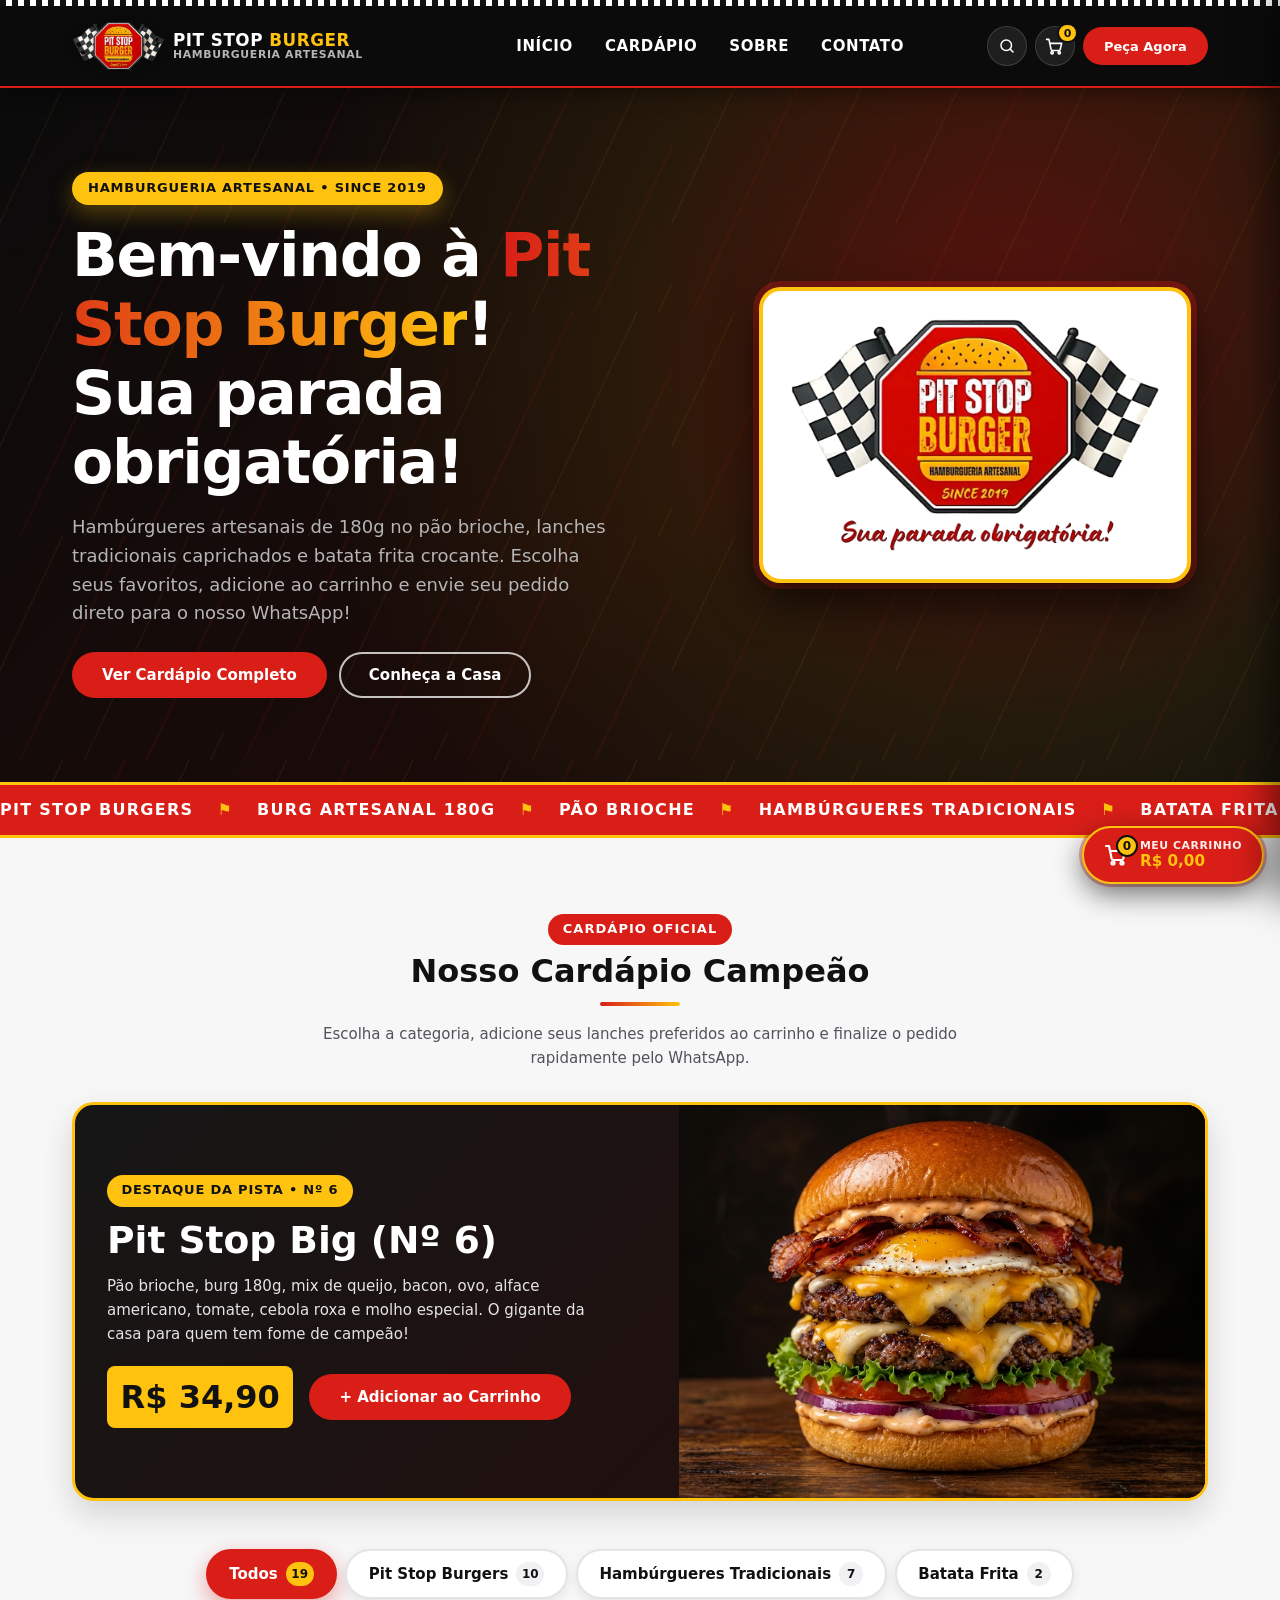
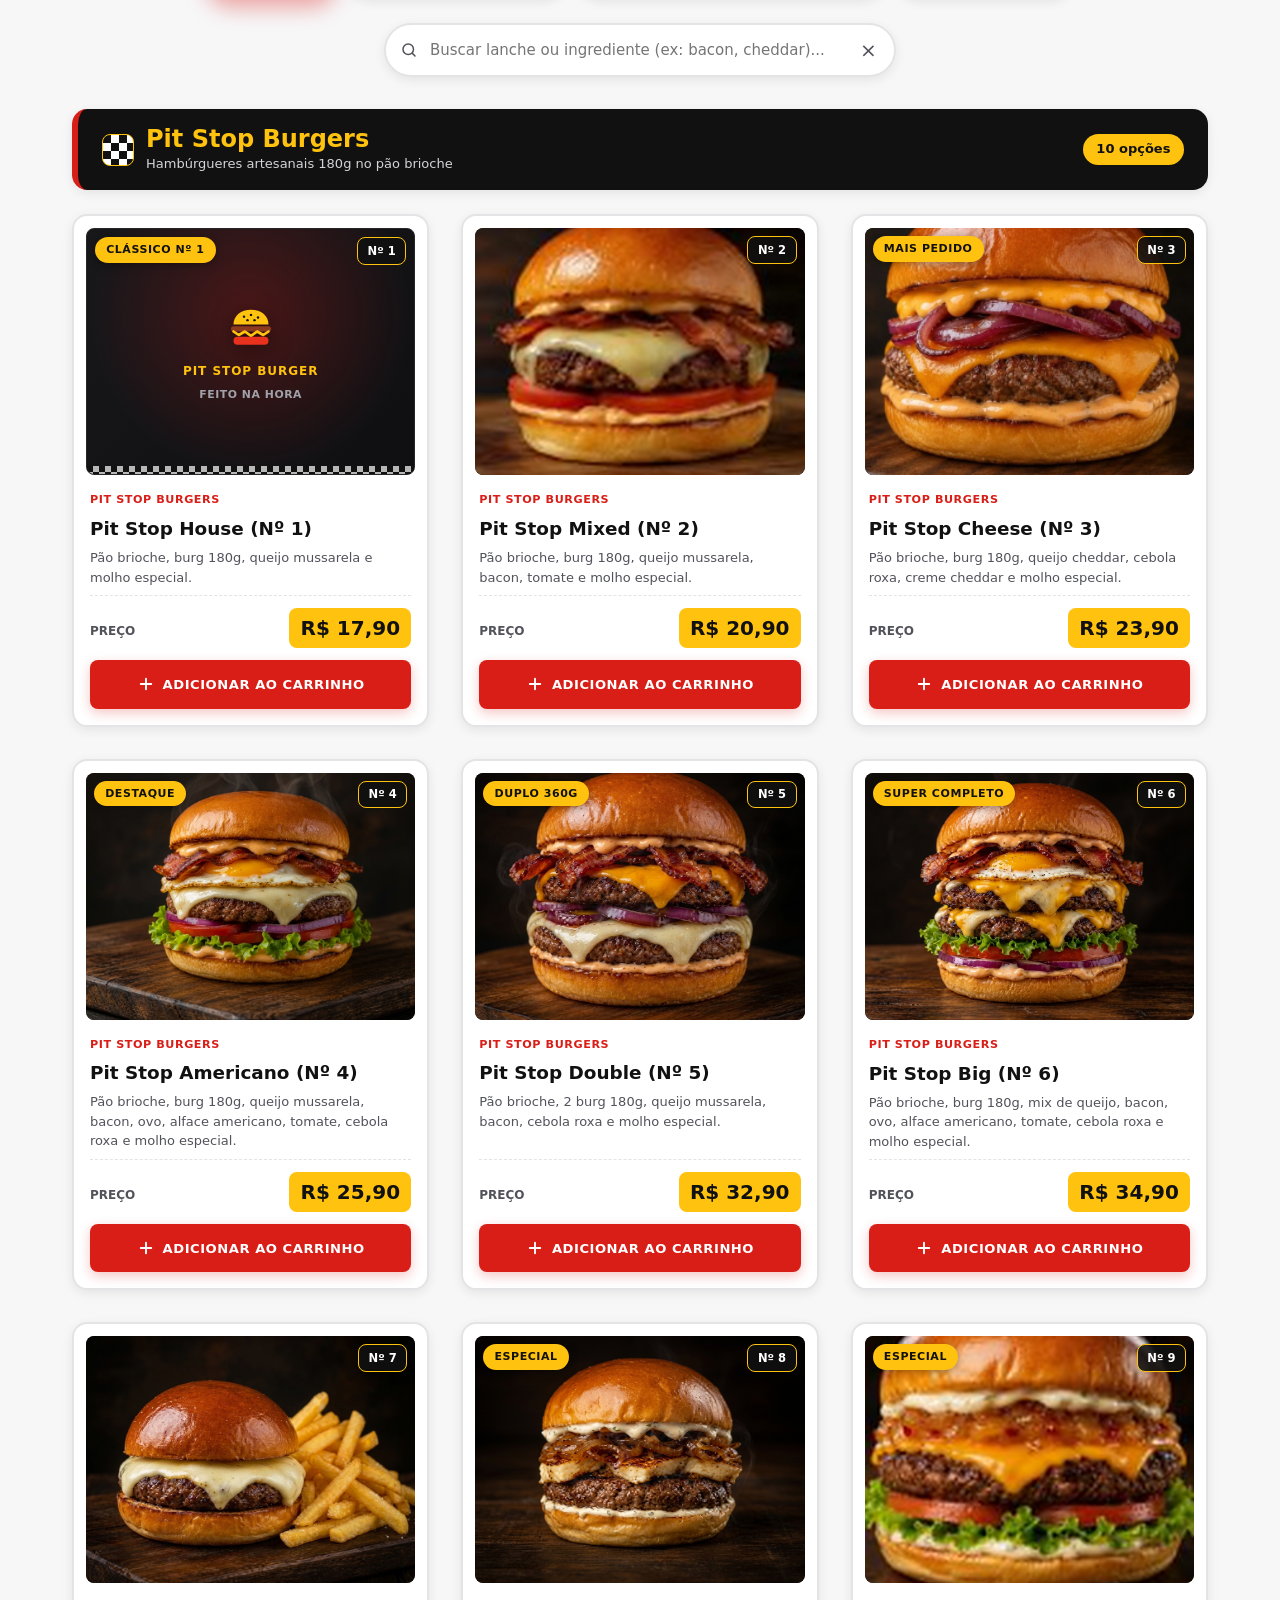
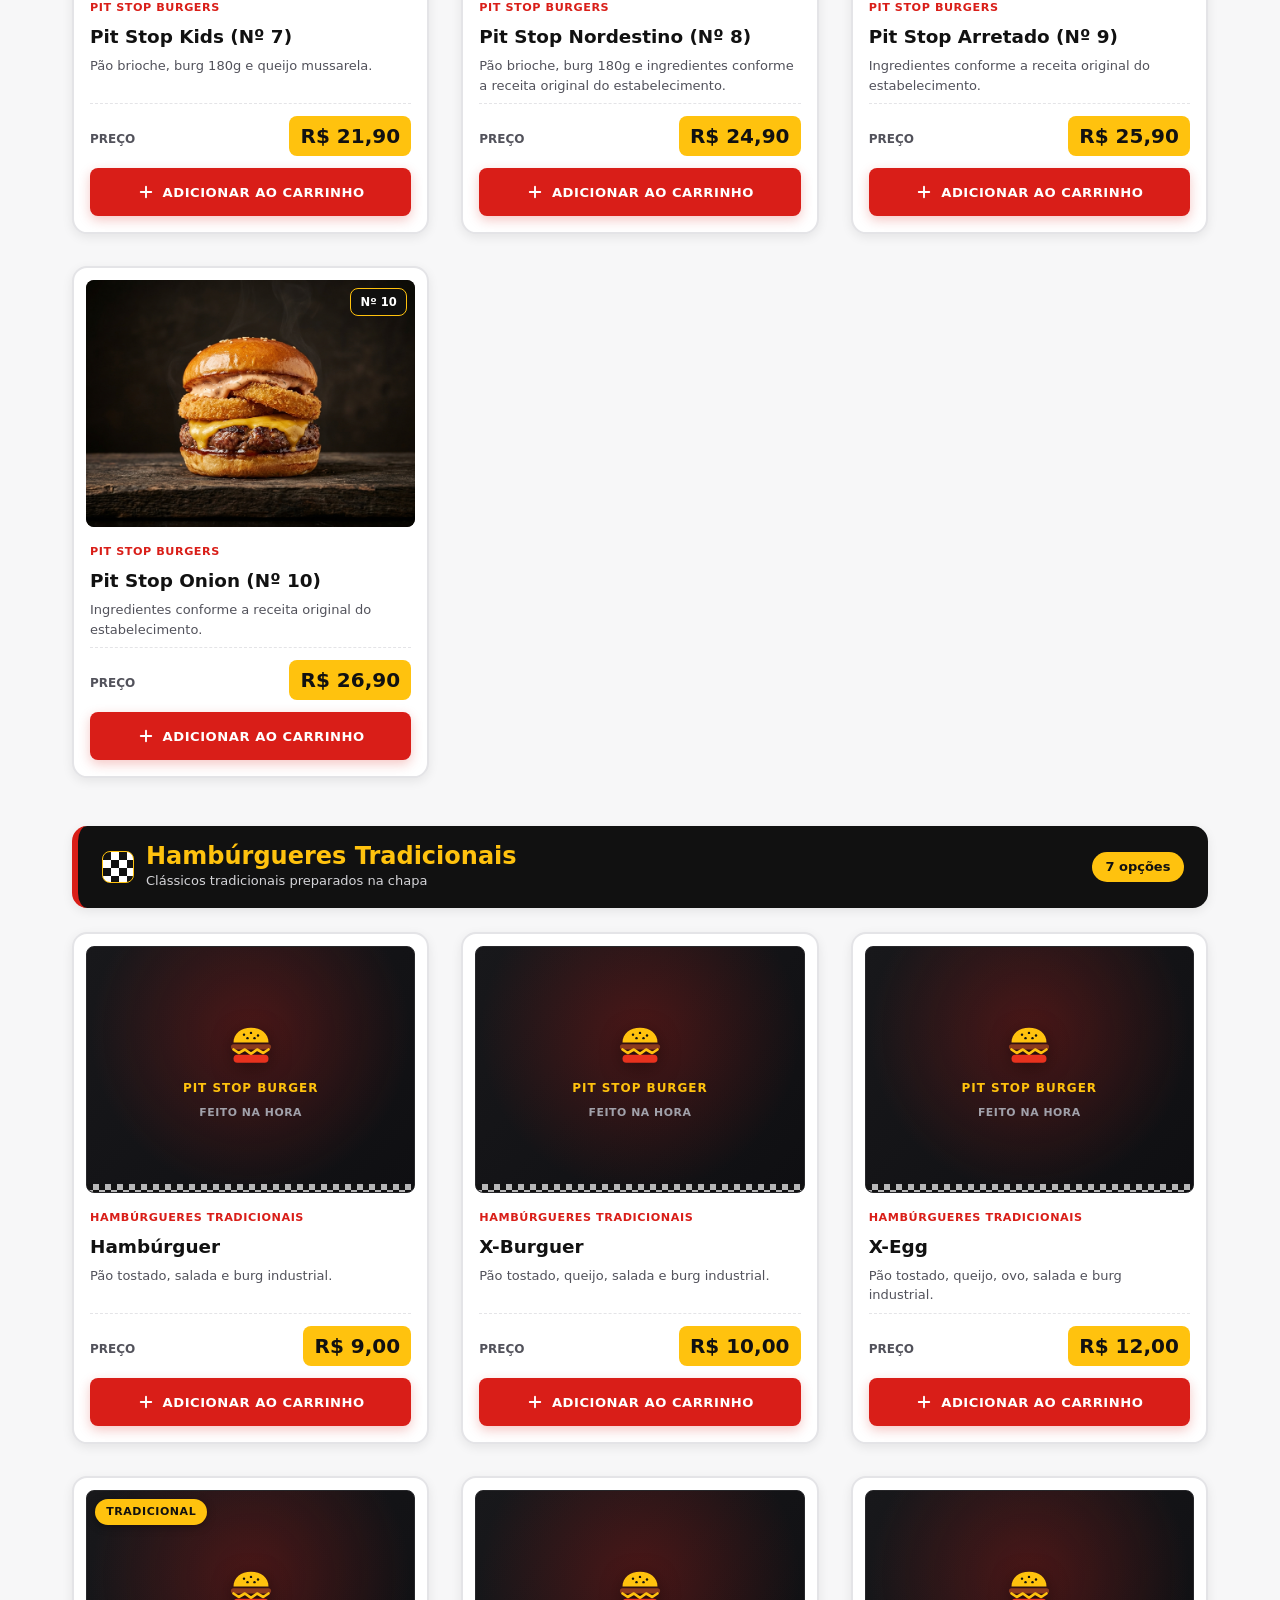
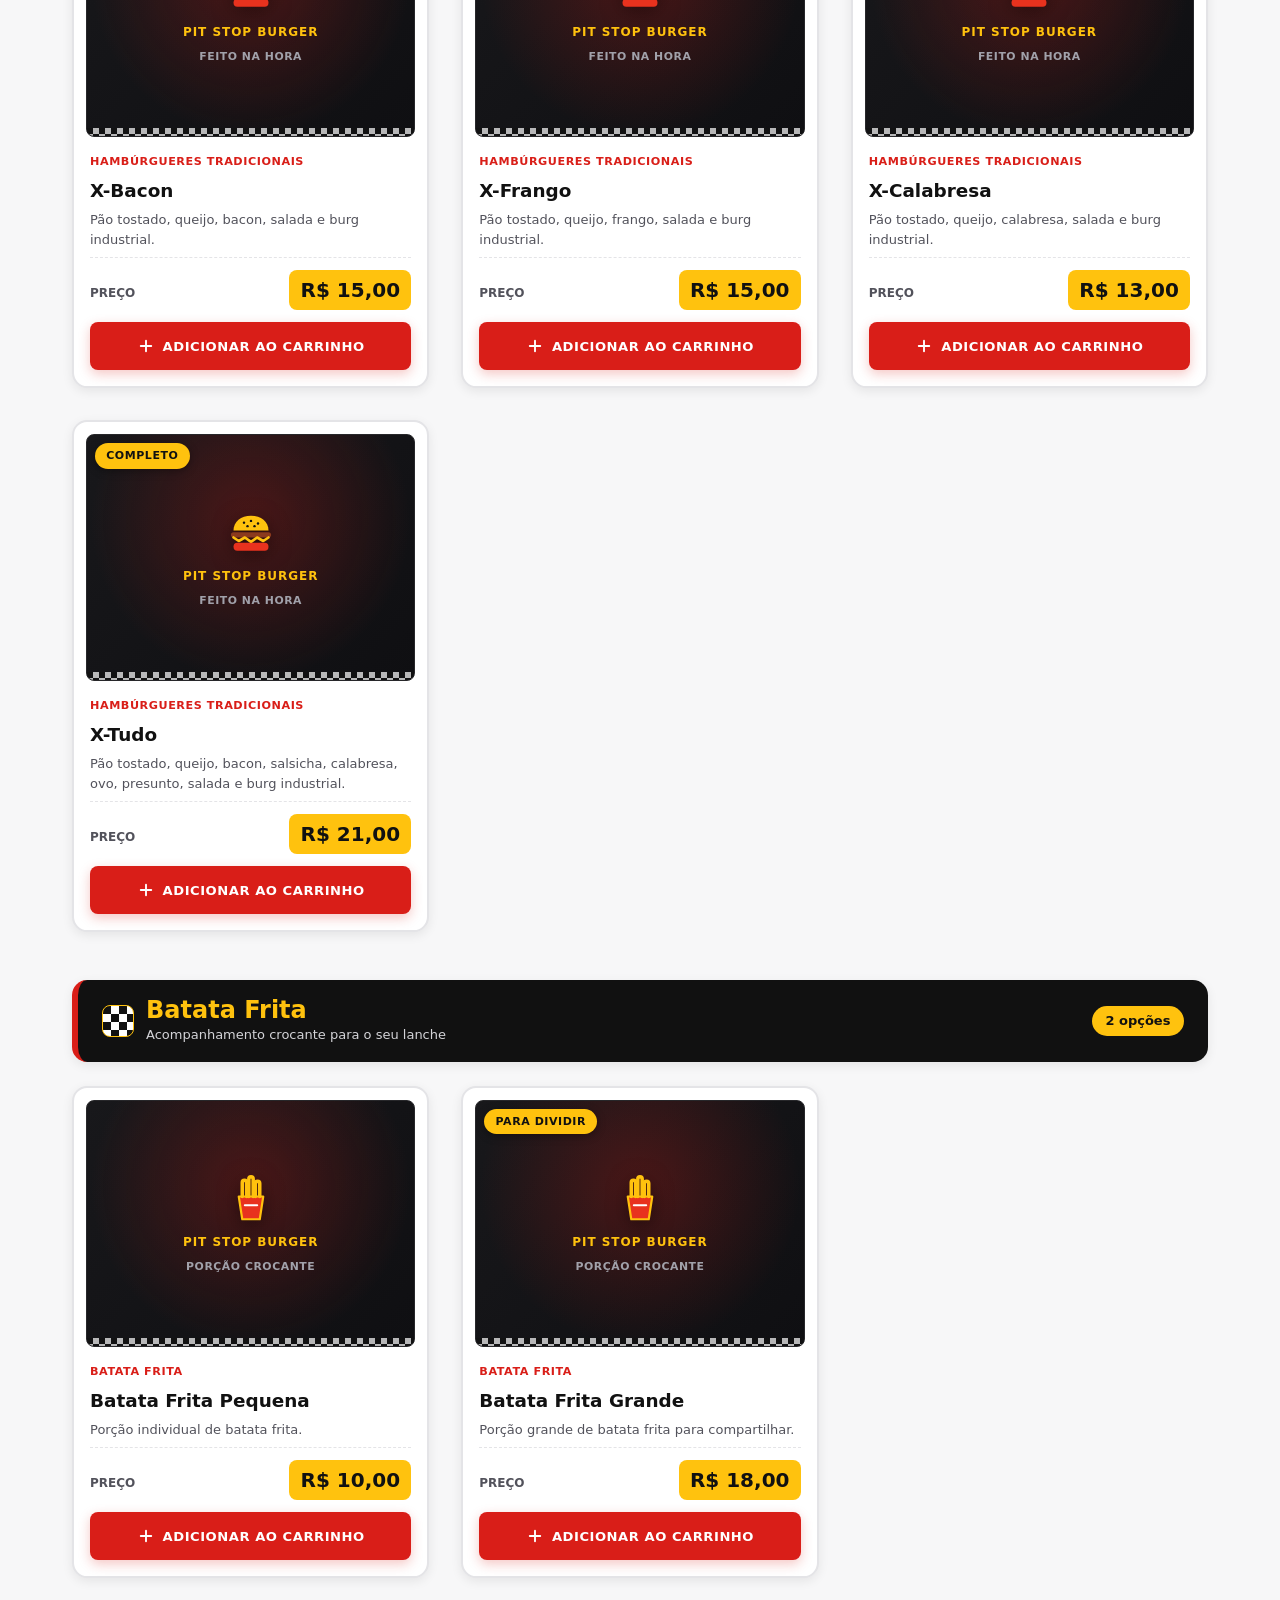
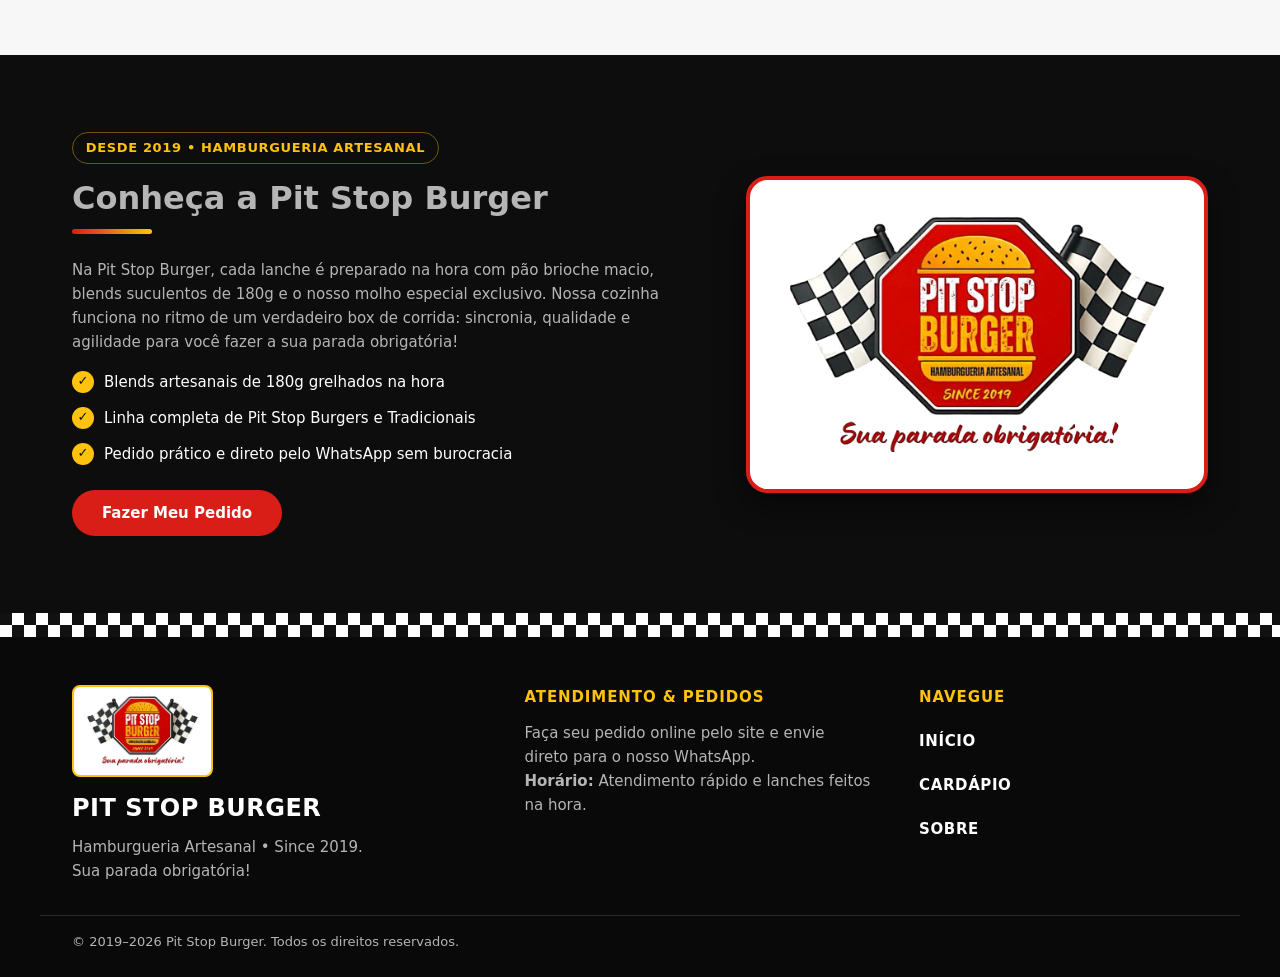
==== commit b6216bd6: "chore: remove link do Painel Admin do rodape" ====
--- a/index.html
+++ b/index.html
@@ -311,7 +311,6 @@
           <li><a class="nav__link" href="#inicio">Início</a></li>
           <li><a class="nav__link" href="#cardapio">Cardápio</a></li>
           <li><a class="nav__link" href="#sobre">Sobre</a></li>
-          <li><a class="nav__link" href="admin/index.html">Painel Admin</a></li>
         </ul>
       </div>
 
